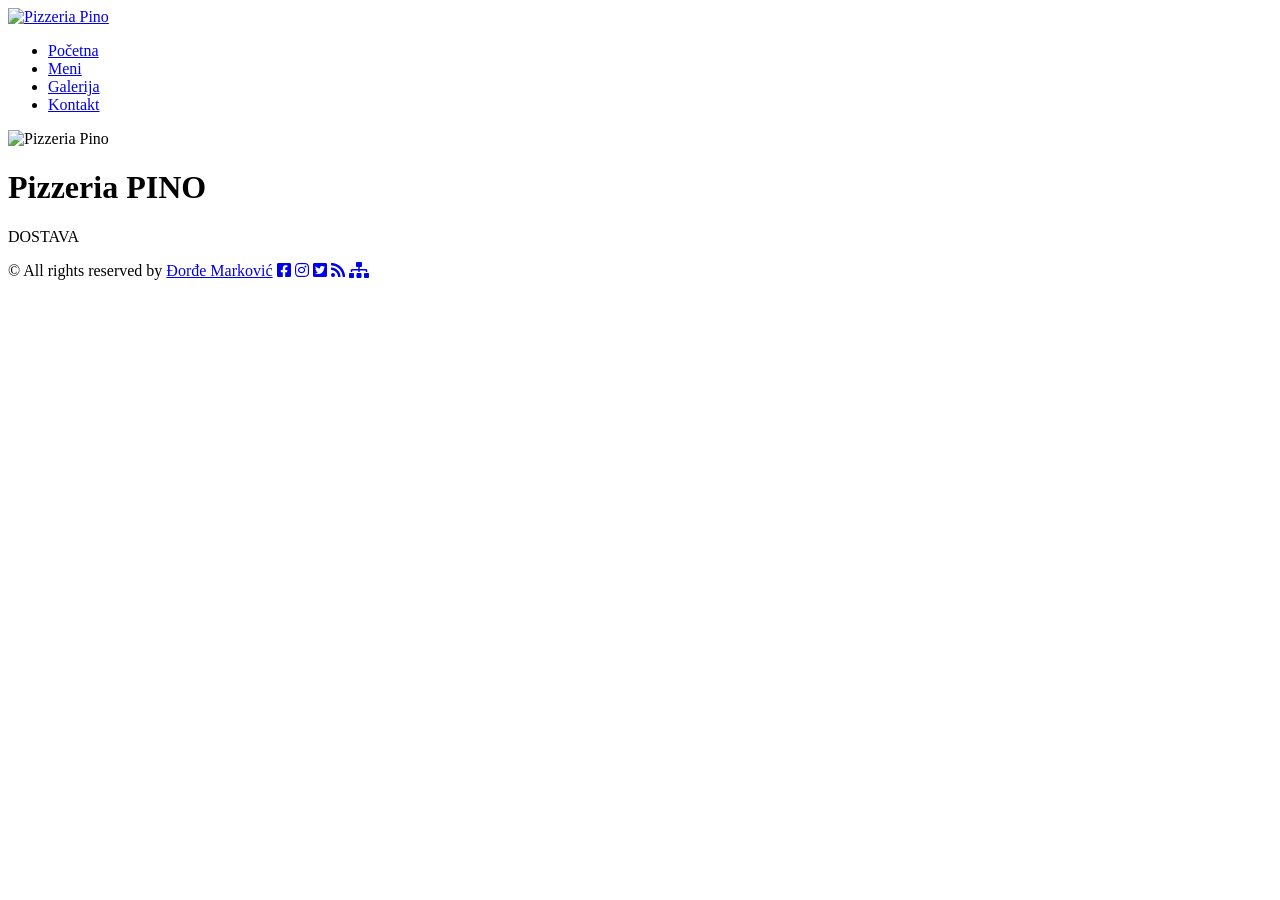
==== index.html @ 216fd8b1 "Add files via upload" ====
<!DOCTYPE html>
<html>
	<head>
		<title>Naslovna | Pizzeria Pino</title>
		<link rel="stylesheet" href="https://use.fontawesome.com/releases/v5.5.0/css/all.css" integrity="sha384-B4dIYHKNBt8Bc12p+WXckhzcICo0wtJAoU8YZTY5qE0Id1GSseTk6S+L3BlXeVIU" crossorigin="anonymous">
		<link href="https://fonts.googleapis.com/css?family=Slabo+27px" rel="stylesheet">
		<link rel="stylesheet" type="text/css" href="css/style.css" />
		<meta charset="UTF-8">
		<meta name="description" content="Sajt picerije Pino.">
		<meta name="keywords" content="pizzeria, pino, dostava, pizza">
		<meta name="author" content="Djordje Markovic">
	</head>
	<body>
		<div id="okvir">
			<header>
				<div id="logo">
					<a href="index.html">
						<img src="images/logo.png" alt="Pizzeria Pino" />
					</a>
				</div>
				<div id="navigacija">
					<ul>
						<li>
							<a href="index.html" class="aktivan">Početna</a>
						</li>
						<li>
							<a href="meni.html">Meni</a>
						</li>
						<li>
							<a href="galerija.html">Galerija</a>
						</li>
						<li>
							<a href="kontakt.html">Kontakt</a>
						</li>
					</ul>
				</div>
			</header>
			<main>
				<div id="pocetna-slika">
					<img src="images/wallpaper.jpg" alt="Pizzeria Pino" />
					<h1>Pizzeria <span>PINO</span></h1>
					<p>DOSTAVA</p>
				</div>
			</main>
			<footer>
				<div id="copyright">
					<p>
						&copy; All rights reserved by <a href="o-autoru.html">Đorđe Marković</a>
						<span><a href="#" target="_blank"><i class="fab fa-facebook-square"></i></a></span>
						<span><a href="#" target="_blank"><i class="fab fa-instagram"></i></a></span>
						<span><a href="#" target="_blank"><i class="fab fa-twitter-square"></i></a></span>
						<span><a href="rss.xml" target="_blank"><i class="fas fa-rss"></i></a></span>
						<span><a href="sitemap.xml" target="_blank"><i class="fas fa-sitemap"></i></a></span>
					</p>
				</div>
			</footer>
		</div>
	</body>
</html>
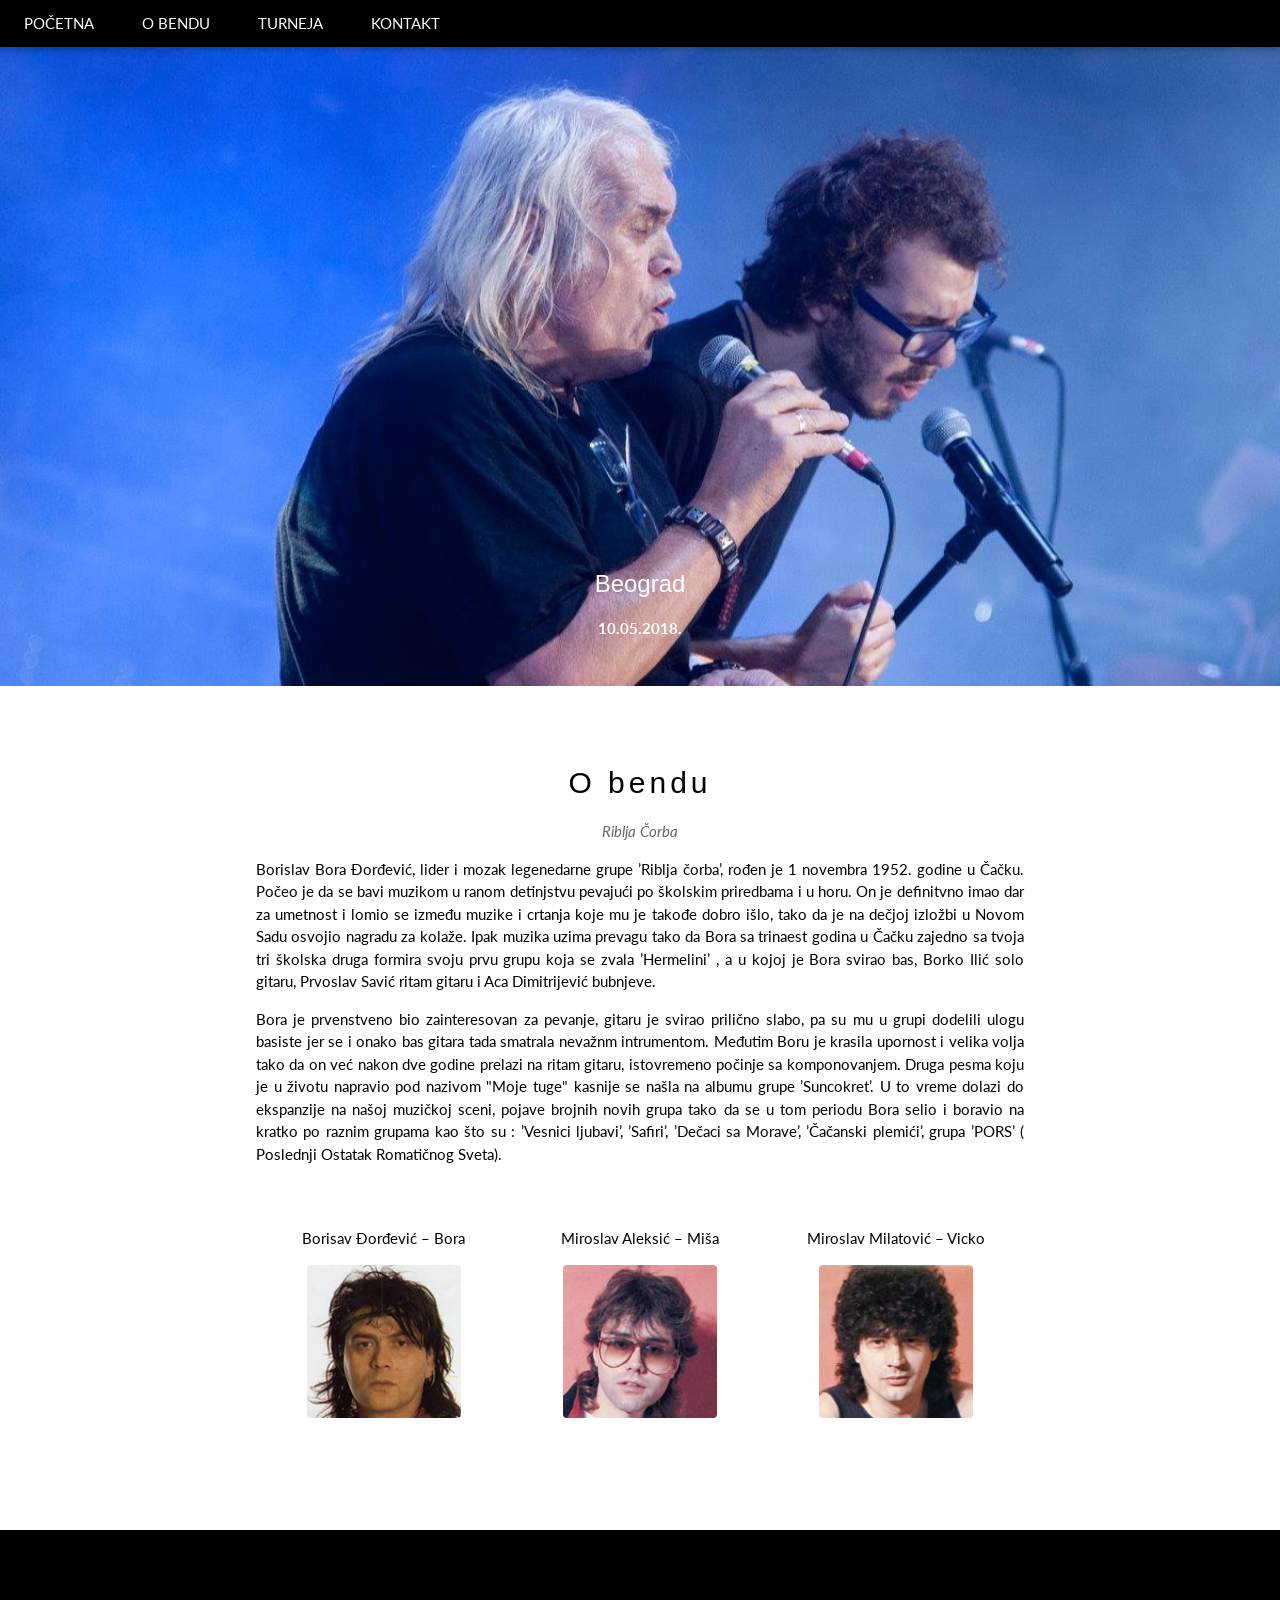
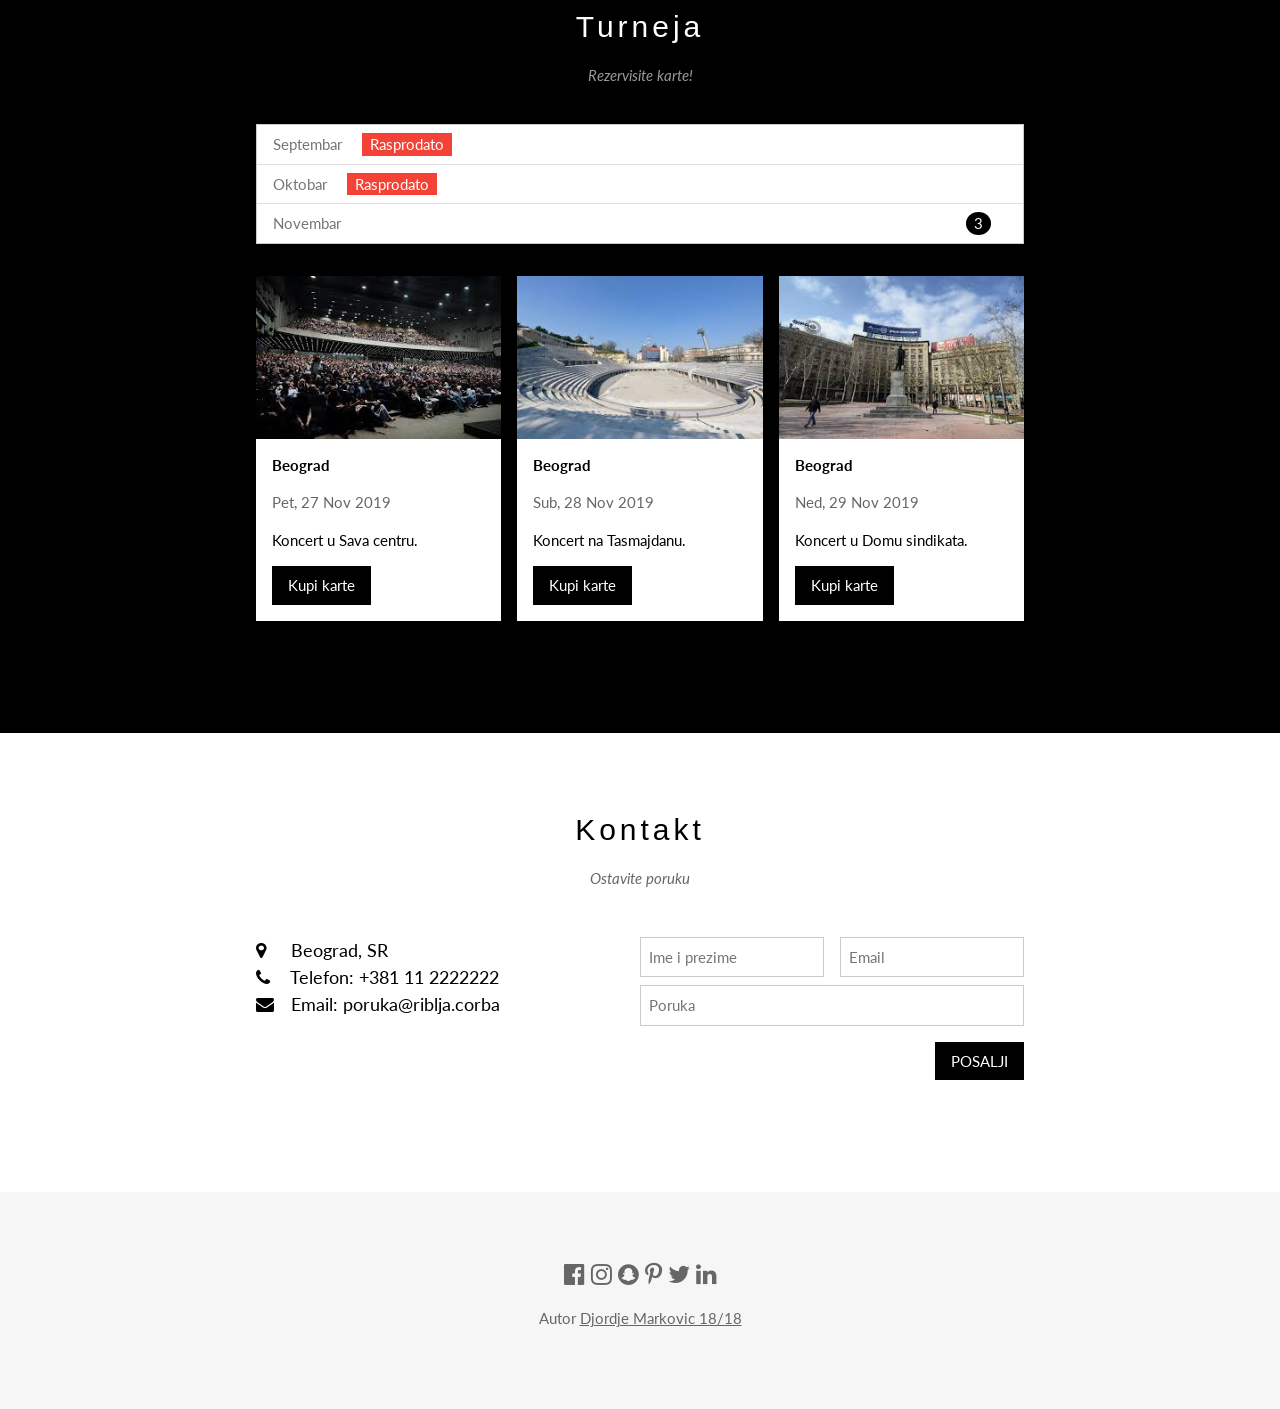
==== commit 179f35ba: "Add files via upload" ====
--- a/index.html
+++ b/index.html
@@ -1,59 +1,204 @@
-<!DOCTYPE html>
-<html>
-	<head>
-		<title>Naslovna | Pizzeria Pino</title>
-		<link rel="stylesheet" href="https://use.fontawesome.com/releases/v5.5.0/css/all.css" integrity="sha384-B4dIYHKNBt8Bc12p+WXckhzcICo0wtJAoU8YZTY5qE0Id1GSseTk6S+L3BlXeVIU" crossorigin="anonymous">
-		<link href="https://fonts.googleapis.com/css?family=Slabo+27px" rel="stylesheet">
-		<link rel="stylesheet" type="text/css" href="css/style.css" />
-		<meta charset="UTF-8">
-		<meta name="description" content="Sajt picerije Pino.">
-		<meta name="keywords" content="pizzeria, pino, dostava, pizza">
-		<meta name="author" content="Djordje Markovic">
-	</head>
-	<body>
-		<div id="okvir">
-			<header>
-				<div id="logo">
-					<a href="index.html">
-						<img src="images/logo.png" alt="Pizzeria Pino" />
-					</a>
-				</div>
-				<div id="navigacija">
-					<ul>
-						<li>
-							<a href="index.html" class="aktivan">Početna</a>
-						</li>
-						<li>
-							<a href="meni.html">Meni</a>
-						</li>
-						<li>
-							<a href="galerija.html">Galerija</a>
-						</li>
-						<li>
-							<a href="kontakt.html">Kontakt</a>
-						</li>
-					</ul>
-				</div>
-			</header>
-			<main>
-				<div id="pocetna-slika">
-					<img src="images/wallpaper.jpg" alt="Pizzeria Pino" />
-					<h1>Pizzeria <span>PINO</span></h1>
-					<p>DOSTAVA</p>
-				</div>
-			</main>
-			<footer>
-				<div id="copyright">
-					<p>
-						&copy; All rights reserved by <a href="o-autoru.html">Đorđe Marković</a>
-						<span><a href="#" target="_blank"><i class="fab fa-facebook-square"></i></a></span>
-						<span><a href="#" target="_blank"><i class="fab fa-instagram"></i></a></span>
-						<span><a href="#" target="_blank"><i class="fab fa-twitter-square"></i></a></span>
-						<span><a href="rss.xml" target="_blank"><i class="fas fa-rss"></i></a></span>
-						<span><a href="sitemap.xml" target="_blank"><i class="fas fa-sitemap"></i></a></span>
-					</p>
-				</div>
-			</footer>
-		</div>
-	</body>
-</html>+<!DOCTYPE html>
+<html lang="en">
+    <head>
+        <title>Riblja Čorba</title>
+        <meta charset="UTF-8">
+        <meta name="viewport" content="width=device-width, initial-scale=1">
+        <link rel="stylesheet" href="./style.css">
+        <link rel="stylesheet" href="https://fonts.googleapis.com/css?family=Lato">
+        <link rel="stylesheet" href="https://cdnjs.cloudflare.com/ajax/libs/font-awesome/4.7.0/css/font-awesome.min.css">
+        <link rel="stylesheet" href="https://cdnjs.cloudflare.com/ajax/libs/animate.css/3.2.0/animate.min.css">
+    </head>
+    <body>
+
+        <!-- Navbar -->
+        <div class="top">
+            <div class="bar black card">
+                <a class="bar-item button padding-large hide-medium hide-large right" href="javascript:void(0)" onclick="navigacija()" title="Toggle Navigation Menu"><i class="fa fa-bars"></i></a>
+                <a href="#" class="bar-item button padding-large">POČETNA</a>
+                <a href="#band" class="bar-item button padding-large hide-small">O BENDU</a>
+                <a href="#tour" class="bar-item button padding-large hide-small">TURNEJA</a>
+                <a href="#contact" class="bar-item button padding-large hide-small">KONTAKT</a>
+            </div>
+        </div>
+
+        <!-- Navbar on small screens (remove the onclick attribute if you want the navbar to always show on top of the content when clicking on the links) -->
+        <div id="navDemo" class="bar-block black hide hide-large hide-medium top" style="margin-top:46px">
+            <a href="#band" class="bar-item button padding-large" onclick="navigacija()">O BENDU</a>
+            <a href="#tour" class="bar-item button padding-large" onclick="navigacija()">TURNEJA</a>
+            <a href="#contact" class="bar-item button padding-large" onclick="navigacija()">KONTAKT</a>
+        </div>
+
+        <!-- Page content -->
+        <div class="content" style="max-width:2000px;margin-top:46px">
+
+            <!-- Automatic Slideshow Images -->
+            <div class="mySlides display-container center">
+                <img src="./images/1.jpg" style="width:100%">
+                <div class="display-bottommiddle container text-white padding-32 hide-small">
+                <h3>Beograd</h3>
+                <p><b>10.05.2018.</b></p>   
+                </div>
+            </div>
+            <div class="mySlides display-container center">
+                <img src="./images/2.jpg" style="width:100%">
+                <div class="display-bottommiddle container text-white padding-32 hide-small">
+                <h3>Kraljevo</h3>
+                <p><b>11.11.2018.</b></p>    
+                </div>
+            </div>
+            <div class="mySlides display-container center">
+                <img src="./images/3.jpg" style="width:100%">
+                <div class="display-bottommiddle container text-white padding-32 hide-small">
+                <h3>Zlatibor</h3>
+                <p><b>02.05.2019.</b></p>    
+                </div>
+            </div>
+
+            <!-- The Band Section -->
+            <div class="container content center padding-64" style="max-width:800px" id="band">
+                <h2 class="wide">O bendu</h2>
+                <p class="opacity"><i>Riblja Čorba</i></p>
+                <p class="justify">Borislav Bora Đorđević, lider i mozak legenedarne grupe ’Riblja čorba’, rođen je 1 novembra 1952. godine u Čačku. Počeo je da se bavi muzikom u ranom detinjstvu pevajući po školskim priredbama i u horu. On je definitvno imao dar za umetnost i lomio se između muzike i crtanja koje mu je takođe dobro išlo, tako da je na dečjoj izložbi u Novom Sadu osvojio nagradu za kolaže. Ipak muzika uzima prevagu tako da Bora sa trinaest godina u Čačku zajedno sa tvoja tri školska druga formira svoju prvu grupu koja se zvala ’Hermelini’ , a u kojoj je Bora svirao bas, Borko Ilić solo gitaru, Prvoslav Savić ritam gitaru i Aca Dimitrijević bubnjeve.</p>
+                <p class="justify">Bora je prvenstveno bio zainteresovan za pevanje, gitaru je svirao prilično slabo, pa su mu u grupi dodelili ulogu basiste jer se i onako bas gitara tada smatrala nevažnm intrumentom. Međutim Boru je krasila upornost i velika volja tako da on već nakon dve godine prelazi na ritam gitaru, istovremeno počinje sa komponovanjem. Druga pesma koju je u životu napravio pod nazivom "Moje tuge" kasnije se našla na albumu grupe ’Suncokret’. U to vreme dolazi do ekspanzije na našoj muzičkoj sceni, pojave brojnih novih grupa tako da se u tom periodu Bora selio i boravio na kratko po raznim grupama kao što su : ’Vesnici ljubavi’, ’Safiri’, ’Dečaci sa Morave’, ’Čačanski plemići’, grupa ’PORS’ ( Poslednji Ostatak Romatičnog Sveta).</p>
+                <div class="row padding-32">
+                    <div class="third">
+                        <p>Borisav Đorđević – Bora</p>
+                        <img src="./images/bora.jpg" class="round margin-bottom" alt="Random Name" style="width:60%">
+                    </div>
+                    <div class="third">
+                        <p>Miroslav Aleksić – Miša</p>
+                        <img src="./images/misa.jpg" class="round margin-bottom" alt="Random Name" style="width:60%">
+                    </div>
+                    <div class="third">
+                        <p>Miroslav Milatović – Vicko</p>
+                        <img src="./images/vicko.jpg" class="round" alt="Random Name" style="width:60%">
+                    </div>
+                </div>
+            </div>
+
+            <!-- The Tour Section -->
+            <div class="black" id="tour">
+                <div class="container content padding-64" style="max-width:800px">
+                <h2 class="wide center">Turneja</h2>
+                <p class="opacity center"><i>Rezervisite karte!</i></p><br>
+
+                <ul class="ul border white text-grey">
+                    <li class="padding">Septembar <span class="tag red margin-left">Rasprodato</span></li>
+                    <li class="padding">Oktobar <span class="tag red margin-left">Rasprodato</span></li>
+                    <li class="padding">Novembar <span class="badge right margin-right">3</span></li>
+                </ul>
+
+                <div class="row-padding padding-32" style="margin:0 -16px">
+                    <div class="third margin-bottom">
+                    <img src="./images/sava-centar.jpeg" alt="Sava Centar" style="width:100%" class="hover-opacity">
+                    <div class="container white">
+                        <p><b>Beograd</b></p>
+                        <p class="opacity">Pet, 27 Nov 2019</p>
+                        <p>Koncert u Sava centru.</p>
+                        <button class="button black margin-bottom" onclick="document.getElementById('karteModal').style.display='block'">Kupi karte</button>
+                    </div>
+                    </div>
+                    <div class="third margin-bottom">
+                    <img src="./images/tasmajdan.jpeg" alt="Tasmajdan" style="width:100%" class="hover-opacity">
+                    <div class="container white">
+                        <p><b>Beograd</b></p>
+                        <p class="opacity">Sub, 28 Nov 2019</p>
+                        <p>Koncert na Tasmajdanu.</p>
+                        <button class="button black margin-bottom" onclick="document.getElementById('karteModal').style.display='block'">Kupi karte</button>
+                    </div>
+                    </div>
+                    <div class="third margin-bottom">
+                    <img src="./images/don-sindikata.jpeg" alt="Dom Sindikata" style="width:100%" class="hover-opacity">
+                    <div class="container white">
+                        <p><b>Beograd</b></p>
+                        <p class="opacity">Ned, 29 Nov 2019</p>
+                        <p>Koncert u Domu sindikata.</p>
+                        <button class="button black margin-bottom" onclick="document.getElementById('karteModal').style.display='block'">Kupi karte</button>
+                    </div>
+                    </div>
+                </div>
+                </div>
+            </div>
+
+            <!-- Ticket Modal -->
+            <div id="karteModal" class="modal">
+                <div class="modal-content animate-top card-4">
+                    <header class="container teal center padding-32"> 
+                        <span onclick="document.getElementById('karteModal').style.display='none'" 
+                    class="button teal xlarge display-topright">×</span>
+                        <h2 class="wide"><i class="fa fa-suitcase margin-right"></i>Karte</h2>
+                    </header>
+                    <div class="container">
+                        <p><label><i class="fa fa-shopping-cart"></i> Karte, 1000RSD po osobi</label></p>
+                        <input id="karteBroj" class="input border" type="text" placeholder="Koliko?">
+                        <p><label><i class="fa fa-user"></i> Posalji na</label></p>
+                        <input id="karteEmail" class="input border" type="text" placeholder="Email adresa">
+                        <button id="kupiDugme" class="button block teal padding-16 section right">KUPI <i class="fa fa-check"></i></button>
+                        <button class="button red section" onclick="document.getElementById('karteModal').style.display='none'">Zatvori <i class="fa fa-remove"></i></button>
+                    </div>
+                    <div id="karteIspis"></div>
+                </div>
+            </div>
+
+            <!-- The Contact Section -->
+            <div class="container content padding-64" style="max-width:800px" id="contact">
+                <h2 class="wide center">Kontakt</h2>
+                <p class="opacity center"><i>Ostavite poruku</i></p>
+                <div class="row padding-32">
+                <div class="col m6 large margin-bottom">
+                    <i class="fa fa-map-marker" style="width:30px"></i> Beograd, SR<br>
+                    <i class="fa fa-phone" style="width:30px"></i> Telefon: +381 11 2222222<br>
+                    <i class="fa fa-envelope" style="width:30px"> </i> Email: poruka@riblja.corba<br>
+                </div>
+                <div class="col m6">
+                    <form id="kontakt-forma">
+                        <div class="row-padding" style="margin:0 -16px 8px -16px">
+                            <div class="half">
+                            <input id="imePrezime" class="input border" type="text" placeholder="Ime i prezime">
+                            </div>
+                            <div class="half">
+                            <input id="email" class="input border" type="text" placeholder="Email">
+                            </div>
+                        </div>
+                        <input id="poruka" class="input border" type="text" placeholder="Poruka">
+                        <button class="button black section right" type="submit">POSALJI</button>
+                        <p id="ispis"></p>
+                    </form>
+                </div>
+                </div>
+            </div>
+            
+            <!-- End Page Content -->
+        </div>
+
+        <!-- Footer -->
+        <footer class="container padding-64 center opacity light-grey xlarge">
+            <i class="fa fa-facebook-official hover-opacity"></i>
+            <i class="fa fa-instagram hover-opacity"></i>
+            <i class="fa fa-snapchat hover-opacity"></i>
+            <i class="fa fa-pinterest-p hover-opacity"></i>
+            <i class="fa fa-twitter hover-opacity"></i>
+            <i class="fa fa-linkedin hover-opacity"></i>
+            <p class="medium">Autor <a id="autorModal" href="#animatedModal">Djordje Markovic 18/18</a></p>
+        </footer>
+
+        <div id="animatedModal">
+            <div class="close-animatedModal">
+                <span class="close-button">X</span>
+            </div>
+                
+            <div class="modal-content">
+                <h2>Djordje Markovic 18/18</h2>
+                <p>Datum rodjenja: 28.04.1998.</p>
+                <p>Mesto rodjenja: Beograd</p>
+                <img src="./images/autor.jpg" alt="">
+            </div>
+        </div>
+
+        <script type="text/javascript" src="https://cdnjs.cloudflare.com/ajax/libs/jquery/3.4.1/jquery.min.js"></script>
+        <script type="text/javascript" src="./animated-modal-plugin/animatedModal.min.js"></script>
+        <script type="text/javascript" src="./main.js"></script>
+
+    </body>
+</html>
--- a/style.css
+++ b/style.css
@@ -0,0 +1,1959 @@
+html {
+	box-sizing: border-box
+}
+
+*,
+*:before,
+*:after {
+	box-sizing: inherit
+}
+
+
+/* Extract from normalize.css by Nicolas Gallagher and Jonathan Neal git.io/normalize */
+
+html {
+	-ms-text-size-adjust: 100%;
+	-webkit-text-size-adjust: 100%
+}
+
+body {
+	margin: 0
+}
+
+article,
+aside,
+details,
+figcaption,
+figure,
+footer,
+header,
+main,
+menu,
+nav,
+section {
+	display: block
+}
+
+summary {
+	display: list-item
+}
+
+audio,
+canvas,
+progress,
+video {
+	display: inline-block
+}
+
+progress {
+	vertical-align: baseline
+}
+
+audio:not([controls]) {
+	display: none;
+	height: 0
+}
+
+[hidden],
+template {
+	display: none
+}
+
+a {
+	background-color: transparent
+}
+
+a:active,
+a:hover {
+	outline-width: 0
+}
+
+abbr[title] {
+	border-bottom: none;
+	text-decoration: underline;
+	text-decoration: underline dotted
+}
+
+b,
+strong {
+	font-weight: bolder
+}
+
+dfn {
+	font-style: italic
+}
+
+mark {
+	background: #ff0;
+	color: #000
+}
+
+small {
+	font-size: 80%
+}
+
+sub,
+sup {
+	font-size: 75%;
+	line-height: 0;
+	position: relative;
+	vertical-align: baseline
+}
+
+sub {
+	bottom: -0.25em
+}
+
+sup {
+	top: -0.5em
+}
+
+figure {
+	margin: 1em 40px
+}
+
+img {
+	border-style: none
+}
+
+code,
+kbd,
+pre,
+samp {
+	font-family: monospace, monospace;
+	font-size: 1em
+}
+
+hr {
+	box-sizing: content-box;
+	height: 0;
+	overflow: visible
+}
+
+button,
+input,
+select,
+textarea,
+optgroup {
+	font: inherit;
+	margin: 0
+}
+
+optgroup {
+	font-weight: bold
+}
+
+button,
+input {
+	overflow: visible
+}
+
+button,
+select {
+	text-transform: none
+}
+
+button,
+[type=button],
+[type=reset],
+[type=submit] {
+	-webkit-appearance: button
+}
+
+button::-moz-focus-inner,
+[type=button]::-moz-focus-inner,
+[type=reset]::-moz-focus-inner,
+[type=submit]::-moz-focus-inner {
+	border-style: none;
+	padding: 0
+}
+
+button:-moz-focusring,
+[type=button]:-moz-focusring,
+[type=reset]:-moz-focusring,
+[type=submit]:-moz-focusring {
+	outline: 1px dotted ButtonText
+}
+
+fieldset {
+	border: 1px solid #c0c0c0;
+	margin: 0 2px;
+	padding: .35em .625em .75em
+}
+
+legend {
+	color: inherit;
+	display: table;
+	max-width: 100%;
+	padding: 0;
+	white-space: normal
+}
+
+textarea {
+	overflow: auto
+}
+
+[type=checkbox],
+[type=radio] {
+	padding: 0
+}
+
+[type=number]::-webkit-inner-spin-button,
+[type=number]::-webkit-outer-spin-button {
+	height: auto
+}
+
+[type=search] {
+	-webkit-appearance: textfield;
+	outline-offset: -2px
+}
+
+[type=search]::-webkit-search-decoration {
+	-webkit-appearance: none
+}
+
+::-webkit-file-upload-button {
+	-webkit-appearance: button;
+	font: inherit
+}
+
+
+/* End extract */
+
+html,
+body {
+	font-family: Verdana, sans-serif;
+	font-size: 15px;
+	line-height: 1.5
+}
+
+html {
+	overflow-x: hidden
+}
+
+h1 {
+	font-size: 36px
+}
+
+h2 {
+	font-size: 30px
+}
+
+h3 {
+	font-size: 24px
+}
+
+h4 {
+	font-size: 20px
+}
+
+h5 {
+	font-size: 18px
+}
+
+h6 {
+	font-size: 16px
+}
+
+.serif {
+	font-family: serif
+}
+
+h1,
+h2,
+h3,
+h4,
+h5,
+h6 {
+	font-family: "Segoe UI", Arial, sans-serif;
+	font-weight: 400;
+	margin: 10px 0
+}
+
+.wide {
+	letter-spacing: 4px
+}
+
+hr {
+	border: 0;
+	border-top: 1px solid #eee;
+	margin: 20px 0
+}
+
+.image {
+	max-width: 100%;
+	height: auto
+}
+
+img {
+	vertical-align: middle
+}
+
+a {
+	color: inherit
+}
+
+.table,
+.table-all {
+	border-collapse: collapse;
+	border-spacing: 0;
+	width: 100%;
+	display: table
+}
+
+.table-all {
+	border: 1px solid #ccc
+}
+
+.bordered tr,
+.table-all tr {
+	border-bottom: 1px solid #ddd
+}
+
+.striped tbody tr:nth-child(even) {
+	background-color: #f1f1f1
+}
+
+.table-all tr:nth-child(odd) {
+	background-color: #fff
+}
+
+.table-all tr:nth-child(even) {
+	background-color: #f1f1f1
+}
+
+.hoverable tbody tr:hover,
+.ul.hoverable li:hover {
+	background-color: #ccc
+}
+
+.centered tr th,
+.centered tr td {
+	text-align: center
+}
+
+.table td,
+.table th,
+.table-all td,
+.table-all th {
+	padding: 8px 8px;
+	display: table-cell;
+	text-align: left;
+	vertical-align: top
+}
+
+.table th:first-child,
+.table td:first-child,
+.table-all th:first-child,
+.table-all td:first-child {
+	padding-left: 16px
+}
+
+.btn,
+.button {
+	border: none;
+	display: inline-block;
+	padding: 8px 16px;
+	vertical-align: middle;
+	overflow: hidden;
+	text-decoration: none;
+	color: inherit;
+	background-color: inherit;
+	text-align: center;
+	cursor: pointer;
+	white-space: nowrap
+}
+
+.btn:hover {
+	box-shadow: 0 8px 16px 0 rgba(0, 0, 0, 0.2), 0 6px 20px 0 rgba(0, 0, 0, 0.19)
+}
+
+.btn,
+.button {
+	-webkit-touch-callout: none;
+	-webkit-user-select: none;
+	-khtml-user-select: none;
+	-moz-user-select: none;
+	-ms-user-select: none;
+	user-select: none
+}
+
+.disabled,
+.btn:disabled,
+.button:disabled {
+	cursor: not-allowed;
+	opacity: 0.3
+}
+
+.disabled *,
+:disabled * {
+	pointer-events: none
+}
+
+.btn.disabled:hover,
+.btn:disabled:hover {
+	box-shadow: none
+}
+
+.badge,
+.tag {
+	background-color: #000;
+	color: #fff;
+	display: inline-block;
+	padding-left: 8px;
+	padding-right: 8px;
+	text-align: center
+}
+
+.badge {
+	border-radius: 50%
+}
+
+.ul {
+	list-style-type: none;
+	padding: 0;
+	margin: 0
+}
+
+.ul li {
+	padding: 8px 16px;
+	border-bottom: 1px solid #ddd
+}
+
+.ul li:last-child {
+	border-bottom: none
+}
+
+.tooltip,
+.display-container {
+	position: relative
+}
+
+.tooltip .text {
+	display: none
+}
+
+.tooltip:hover .text {
+	display: inline-block
+}
+
+.ripple:active {
+	opacity: 0.5
+}
+
+.ripple {
+	transition: opacity 0s
+}
+
+.input {
+	padding: 8px;
+	display: block;
+	border: none;
+	border-bottom: 1px solid #ccc;
+	width: 100%
+}
+
+.select {
+	padding: 9px 0;
+	width: 100%;
+	border: none;
+	border-bottom: 1px solid #ccc
+}
+
+.dropdown-click,
+.dropdown-hover {
+	position: relative;
+	display: inline-block;
+	cursor: pointer
+}
+
+.dropdown-hover:hover .dropdown-content {
+	display: block
+}
+
+.dropdown-hover:first-child,
+.dropdown-click:hover {
+	background-color: #ccc;
+	color: #000
+}
+
+.dropdown-hover:hover>.button:first-child,
+.dropdown-click:hover>.button:first-child {
+	background-color: #ccc;
+	color: #000
+}
+
+.dropdown-content {
+	cursor: auto;
+	color: #000;
+	background-color: #fff;
+	display: none;
+	position: absolute;
+	min-width: 160px;
+	margin: 0;
+	padding: 0;
+	z-index: 1
+}
+
+.check,
+.radio {
+	width: 24px;
+	height: 24px;
+	position: relative;
+	top: 6px
+}
+
+.sidebar {
+	height: 100%;
+	width: 200px;
+	background-color: #fff;
+	position: fixed!important;
+	z-index: 1;
+	overflow: auto
+}
+
+.bar-block .dropdown-hover,
+.bar-block .dropdown-click {
+	width: 100%
+}
+
+.bar-block .dropdown-hover .dropdown-content,
+.bar-block .dropdown-click .dropdown-content {
+	min-width: 100%
+}
+
+.bar-block .dropdown-hover .button,
+.bar-block .dropdown-click .button {
+	width: 100%;
+	text-align: left;
+	padding: 8px 16px
+}
+
+.main,
+#main {
+	transition: margin-left .4s
+}
+
+.modal {
+	z-index: 3;
+	display: none;
+	padding-top: 100px;
+	position: fixed;
+	left: 0;
+	top: 0;
+	width: 100%;
+	height: 100%;
+	overflow: auto;
+	background-color: rgb(0, 0, 0);
+	background-color: rgba(0, 0, 0, 0.4)
+}
+
+.bar {
+	width: 100%;
+	overflow: hidden
+}
+
+.center .bar {
+	display: inline-block;
+	width: auto
+}
+
+.bar .bar-item {
+	padding: 8px 16px;
+	float: left;
+	width: auto;
+	border: none;
+	display: block;
+	outline: 0
+}
+
+.bar .dropdown-hover,
+.bar .dropdown-click {
+	position: static;
+	float: left
+}
+
+.bar .button {
+	white-space: normal
+}
+
+.bar-block .bar-item {
+	width: 100%;
+	display: block;
+	padding: 8px 16px;
+	text-align: left;
+	border: none;
+	white-space: normal;
+	float: none;
+	outline: 0
+}
+
+.bar-block.center .bar-item {
+	text-align: center
+}
+
+.block {
+	display: block;
+	width: 100%
+}
+
+.responsive {
+	display: block;
+	overflow-x: auto
+}
+
+.container:after,
+.container:before,
+.panel:after,
+.panel:before,
+.row:after,
+.row:before,
+.row-padding:after,
+.row-padding:before,
+.cell-row:before,
+.cell-row:after,
+.clear:after,
+.clear:before,
+.bar:before,
+.bar:after {
+	content: "";
+	display: table;
+	clear: both
+}
+
+.col,
+.half,
+.third,
+.twothird,
+.threequarter,
+.quarter {
+	float: left;
+	width: 100%
+}
+
+.col.s1 {
+	width: 8.33333%
+}
+
+.col.s2 {
+	width: 16.66666%
+}
+
+.col.s3 {
+	width: 24.99999%
+}
+
+.col.s4 {
+	width: 33.33333%
+}
+
+.col.s5 {
+	width: 41.66666%
+}
+
+.col.s6 {
+	width: 49.99999%
+}
+
+.col.s7 {
+	width: 58.33333%
+}
+
+.col.s8 {
+	width: 66.66666%
+}
+
+.col.s9 {
+	width: 74.99999%
+}
+
+.col.s10 {
+	width: 83.33333%
+}
+
+.col.s11 {
+	width: 91.66666%
+}
+
+.col.s12 {
+	width: 99.99999%
+}
+
+@media (min-width:601px) {
+	.col.m1 {
+		width: 8.33333%
+	}
+	.col.m2 {
+		width: 16.66666%
+	}
+	.col.m3,
+	.quarter {
+		width: 24.99999%
+	}
+	.col.m4,
+	.third {
+		width: 33.33333%
+	}
+	.col.m5 {
+		width: 41.66666%
+	}
+	.col.m6,
+	.half {
+		width: 49.99999%
+	}
+	.col.m7 {
+		width: 58.33333%
+	}
+	.col.m8,
+	.twothird {
+		width: 66.66666%
+	}
+	.col.m9,
+	.threequarter {
+		width: 74.99999%
+	}
+	.col.m10 {
+		width: 83.33333%
+	}
+	.col.m11 {
+		width: 91.66666%
+	}
+	.col.m12 {
+		width: 99.99999%
+	}
+}
+
+@media (min-width:993px) {
+	.col.l1 {
+		width: 8.33333%
+	}
+	.col.l2 {
+		width: 16.66666%
+	}
+	.col.l3 {
+		width: 24.99999%
+	}
+	.col.l4 {
+		width: 33.33333%
+	}
+	.col.l5 {
+		width: 41.66666%
+	}
+	.col.l6 {
+		width: 49.99999%
+	}
+	.col.l7 {
+		width: 58.33333%
+	}
+	.col.l8 {
+		width: 66.66666%
+	}
+	.col.l9 {
+		width: 74.99999%
+	}
+	.col.l10 {
+		width: 83.33333%
+	}
+	.col.l11 {
+		width: 91.66666%
+	}
+	.col.l12 {
+		width: 99.99999%
+	}
+}
+
+.rest {
+	overflow: hidden
+}
+
+.stretch {
+	margin-left: -16px;
+	margin-right: -16px
+}
+
+.content,
+.auto {
+	margin-left: auto;
+	margin-right: auto
+}
+
+.content {
+	max-width: 980px
+}
+
+.auto {
+	max-width: 1140px
+}
+
+.cell-row {
+	display: table;
+	width: 100%
+}
+
+.cell {
+	display: table-cell
+}
+
+.cell-top {
+	vertical-align: top
+}
+
+.cell-middle {
+	vertical-align: middle
+}
+
+.cell-bottom {
+	vertical-align: bottom
+}
+
+.hide {
+	display: none!important
+}
+
+.show-block,
+.show {
+	display: block!important
+}
+
+.show-inline-block {
+	display: inline-block!important
+}
+
+@media (max-width:1205px) {
+	.auto {
+		max-width: 95%
+	}
+}
+
+@media (max-width:600px) {
+	.modal {
+		padding-top: 30px
+	}
+	.dropdown-hover.mobile .dropdown-content,
+	.dropdown-click.mobile .dropdown-content {
+		position: relative
+	}
+	.hide-small {
+		display: none!important
+	}
+	.mobile {
+		display: block;
+		width: 100%!important
+	}
+	.bar-item.mobile,
+	.dropdown-hover.mobile,
+	.dropdown-click.mobile {
+		text-align: center
+	}
+	.dropdown-hover.mobile,
+	.dropdown-hover.mobile .btn,
+	.dropdown-hover.mobile .button,
+	.dropdown-click.mobile,
+	.dropdown-click.mobile .btn,
+	.dropdown-click.mobile .button {
+		width: 100%
+	}
+}
+
+@media (max-width:768px) {
+	.modal {
+		padding-top: 50px
+	}
+}
+
+@media (min-width:993px) {
+	.hide-large {
+		display: none!important
+	}
+	.sidebar.collapse {
+		display: block!important
+	}
+}
+
+@media (max-width:992px) and (min-width:601px) {
+	.hide-medium {
+		display: none!important
+	}
+}
+
+@media (max-width:992px) {
+	.sidebar.collapse {
+		display: none
+	}
+	.main {
+		margin-left: 0!important;
+		margin-right: 0!important
+	}
+	.auto {
+		max-width: 100%
+	}
+}
+
+.top,
+.bottom {
+	position: fixed;
+	width: 100%;
+	z-index: 1
+}
+
+.top {
+	top: 0
+}
+
+.bottom {
+	bottom: 0
+}
+
+.overlay {
+	position: fixed;
+	display: none;
+	width: 100%;
+	height: 100%;
+	top: 0;
+	left: 0;
+	right: 0;
+	bottom: 0;
+	background-color: rgba(0, 0, 0, 0.5);
+	z-index: 2
+}
+
+.display-topleft {
+	position: absolute;
+	left: 0;
+	top: 0
+}
+
+.display-topright {
+	position: absolute;
+	right: 0;
+	top: 0
+}
+
+.display-bottomleft {
+	position: absolute;
+	left: 0;
+	bottom: 0
+}
+
+.display-bottomright {
+	position: absolute;
+	right: 0;
+	bottom: 0
+}
+
+.display-middle {
+	position: absolute;
+	top: 50%;
+	left: 50%;
+	transform: translate(-50%, -50%);
+	-ms-transform: translate(-50%, -50%)
+}
+
+.display-left {
+	position: absolute;
+	top: 50%;
+	left: 0%;
+	transform: translate(0%, -50%);
+	-ms-transform: translate(-0%, -50%)
+}
+
+.display-right {
+	position: absolute;
+	top: 50%;
+	right: 0%;
+	transform: translate(0%, -50%);
+	-ms-transform: translate(0%, -50%)
+}
+
+.display-topmiddle {
+	position: absolute;
+	left: 50%;
+	top: 0;
+	transform: translate(-50%, 0%);
+	-ms-transform: translate(-50%, 0%)
+}
+
+.display-bottommiddle {
+	position: absolute;
+	left: 50%;
+	bottom: 0;
+	transform: translate(-50%, 0%);
+	-ms-transform: translate(-50%, 0%)
+}
+
+.display-container:hover .display-hover {
+	display: block
+}
+
+.display-container:hover span.display-hover {
+	display: inline-block
+}
+
+.display-hover {
+	display: none
+}
+
+.display-position {
+	position: absolute
+}
+
+.circle {
+	border-radius: 50%
+}
+
+.round-small {
+	border-radius: 2px
+}
+
+.round,
+.round-medium {
+	border-radius: 4px
+}
+
+.round-large {
+	border-radius: 8px
+}
+
+.round-xlarge {
+	border-radius: 16px
+}
+
+.round-xxlarge {
+	border-radius: 32px
+}
+
+.row-padding,
+.row-padding>.half,
+.row-padding>.third,
+.row-padding>.twothird,
+.row-padding>.threequarter,
+.row-padding>.quarter,
+.row-padding>.col {
+	padding: 0 8px
+}
+
+.container,
+.panel {
+	padding: 0.01em 16px
+}
+
+.panel {
+	margin-top: 16px;
+	margin-bottom: 16px
+}
+
+.code,
+.codespan {
+	font-family: Consolas, "courier new";
+	font-size: 16px
+}
+
+.code {
+	width: auto;
+	background-color: #fff;
+	padding: 8px 12px;
+	border-left: 4px solid #4CAF50;
+	word-wrap: break-word
+}
+
+.codespan {
+	color: crimson;
+	background-color: #f1f1f1;
+	padding-left: 4px;
+	padding-right: 4px;
+	font-size: 110%
+}
+
+.card,
+.card-2 {
+	box-shadow: 0 2px 5px 0 rgba(0, 0, 0, 0.16), 0 2px 10px 0 rgba(0, 0, 0, 0.12)
+}
+
+.card-4,
+.hover-shadow:hover {
+	box-shadow: 0 4px 10px 0 rgba(0, 0, 0, 0.2), 0 4px 20px 0 rgba(0, 0, 0, 0.19)
+}
+
+.spin {
+	animation: spin 2s infinite linear
+}
+
+@keyframes spin {
+	0% {
+		transform: rotate(0deg)
+	}
+	100% {
+		transform: rotate(359deg)
+	}
+}
+
+.animate-fading {
+	animation: fading 10s infinite
+}
+
+@keyframes fading {
+	0% {
+		opacity: 0
+	}
+	50% {
+		opacity: 1
+	}
+	100% {
+		opacity: 0
+	}
+}
+
+.animate-opacity {
+	animation: opac 0.8s
+}
+
+@keyframes opac {
+	from {
+		opacity: 0
+	}
+	to {
+		opacity: 1
+	}
+}
+
+.animate-top {
+	position: relative;
+	animation: animatetop 0.4s
+}
+
+@keyframes animatetop {
+	from {
+		top: -300px;
+		opacity: 0
+	}
+	to {
+		top: 0;
+		opacity: 1
+	}
+}
+
+.animate-left {
+	position: relative;
+	animation: animateleft 0.4s
+}
+
+@keyframes animateleft {
+	from {
+		left: -300px;
+		opacity: 0
+	}
+	to {
+		left: 0;
+		opacity: 1
+	}
+}
+
+.animate-right {
+	position: relative;
+	animation: animateright 0.4s
+}
+
+@keyframes animateright {
+	from {
+		right: -300px;
+		opacity: 0
+	}
+	to {
+		right: 0;
+		opacity: 1
+	}
+}
+
+.animate-bottom {
+	position: relative;
+	animation: animatebottom 0.4s
+}
+
+@keyframes animatebottom {
+	from {
+		bottom: -300px;
+		opacity: 0
+	}
+	to {
+		bottom: 0;
+		opacity: 1
+	}
+}
+
+.animate-zoom {
+	animation: animatezoom 0.6s
+}
+
+@keyframes animatezoom {
+	from {
+		transform: scale(0)
+	}
+	to {
+		transform: scale(1)
+	}
+}
+
+.animate-input {
+	transition: width 0.4s ease-in-out
+}
+
+.animate-input:focus {
+	width: 100%!important
+}
+
+.opacity,
+.hover-opacity:hover {
+	opacity: 0.60
+}
+
+.opacity-off,
+.hover-opacity-off:hover {
+	opacity: 1
+}
+
+.opacity-max {
+	opacity: 0.25
+}
+
+.opacity-min {
+	opacity: 0.75
+}
+
+.greyscale-max,
+.grayscale-max,
+.hover-greyscale:hover,
+.hover-grayscale:hover {
+	filter: grayscale(100%)
+}
+
+.greyscale,
+.grayscale {
+	filter: grayscale(75%)
+}
+
+.greyscale-min,
+.grayscale-min {
+	filter: grayscale(50%)
+}
+
+.sepia {
+	filter: sepia(75%)
+}
+
+.sepia-max,
+.hover-sepia:hover {
+	filter: sepia(100%)
+}
+
+.sepia-min {
+	filter: sepia(50%)
+}
+
+.tiny {
+	font-size: 10px!important
+}
+
+.small {
+	font-size: 12px!important
+}
+
+.medium {
+	font-size: 15px!important
+}
+
+.large {
+	font-size: 18px!important
+}
+
+.xlarge {
+	font-size: 24px!important
+}
+
+.xxlarge {
+	font-size: 36px!important
+}
+
+.xxxlarge {
+	font-size: 48px!important
+}
+
+.jumbo {
+	font-size: 64px!important
+}
+
+.left-align {
+	text-align: left!important
+}
+
+.right-align {
+	text-align: right!important
+}
+
+.justify {
+	text-align: justify!important
+}
+
+.center {
+	text-align: center!important
+}
+
+.border-0 {
+	border: 0!important
+}
+
+.border {
+	border: 1px solid #ccc!important
+}
+
+.border-top {
+	border-top: 1px solid #ccc!important
+}
+
+.border-bottom {
+	border-bottom: 1px solid #ccc!important
+}
+
+.border-left {
+	border-left: 1px solid #ccc!important
+}
+
+.border-right {
+	border-right: 1px solid #ccc!important
+}
+
+.topbar {
+	border-top: 6px solid #ccc!important
+}
+
+.bottombar {
+	border-bottom: 6px solid #ccc!important
+}
+
+.leftbar {
+	border-left: 6px solid #ccc!important
+}
+
+.rightbar {
+	border-right: 6px solid #ccc!important
+}
+
+.section,
+.code {
+	margin-top: 16px!important;
+	margin-bottom: 16px!important
+}
+
+.margin {
+	margin: 16px!important
+}
+
+.margin-top {
+	margin-top: 16px!important
+}
+
+.margin-bottom {
+	margin-bottom: 16px!important
+}
+
+.margin-left {
+	margin-left: 16px!important
+}
+
+.margin-right {
+	margin-right: 16px!important
+}
+
+.padding-small {
+	padding: 4px 8px!important
+}
+
+.padding {
+	padding: 8px 16px!important
+}
+
+.padding-large {
+	padding: 12px 24px!important
+}
+
+.padding-16 {
+	padding-top: 16px!important;
+	padding-bottom: 16px!important
+}
+
+.padding-24 {
+	padding-top: 24px!important;
+	padding-bottom: 24px!important
+}
+
+.padding-32 {
+	padding-top: 32px!important;
+	padding-bottom: 32px!important
+}
+
+.padding-48 {
+	padding-top: 48px!important;
+	padding-bottom: 48px!important
+}
+
+.padding-64 {
+	padding-top: 64px!important;
+	padding-bottom: 64px!important
+}
+
+.left {
+	float: left!important
+}
+
+.right {
+	float: right!important
+}
+
+.button:hover {
+	color: #000!important;
+	background-color: #ccc!important
+}
+
+.transparent,
+.hover-none:hover {
+	background-color: transparent!important
+}
+
+.hover-none:hover {
+	box-shadow: none!important
+}
+
+
+/* Colors */
+
+.amber,
+.hover-amber:hover {
+	color: #000!important;
+	background-color: #ffc107!important
+}
+
+.aqua,
+.hover-aqua:hover {
+	color: #000!important;
+	background-color: #00ffff!important
+}
+
+.blue,
+.hover-blue:hover {
+	color: #fff!important;
+	background-color: #2196F3!important
+}
+
+.light-blue,
+.hover-light-blue:hover {
+	color: #000!important;
+	background-color: #87CEEB!important
+}
+
+.brown,
+.hover-brown:hover {
+	color: #fff!important;
+	background-color: #795548!important
+}
+
+.cyan,
+.hover-cyan:hover {
+	color: #000!important;
+	background-color: #00bcd4!important
+}
+
+.blue-grey,
+.hover-blue-grey:hover,
+.blue-gray,
+.hover-blue-gray:hover {
+	color: #fff!important;
+	background-color: #607d8b!important
+}
+
+.green,
+.hover-green:hover {
+	color: #fff!important;
+	background-color: #4CAF50!important
+}
+
+.light-green,
+.hover-light-green:hover {
+	color: #000!important;
+	background-color: #8bc34a!important
+}
+
+.indigo,
+.hover-indigo:hover {
+	color: #fff!important;
+	background-color: #3f51b5!important
+}
+
+.khaki,
+.hover-khaki:hover {
+	color: #000!important;
+	background-color: #f0e68c!important
+}
+
+.lime,
+.hover-lime:hover {
+	color: #000!important;
+	background-color: #cddc39!important
+}
+
+.orange,
+.hover-orange:hover {
+	color: #000!important;
+	background-color: #ff9800!important
+}
+
+.deep-orange,
+.hover-deep-orange:hover {
+	color: #fff!important;
+	background-color: #ff5722!important
+}
+
+.pink,
+.hover-pink:hover {
+	color: #fff!important;
+	background-color: #e91e63!important
+}
+
+.purple,
+.hover-purple:hover {
+	color: #fff!important;
+	background-color: #9c27b0!important
+}
+
+.deep-purple,
+.hover-deep-purple:hover {
+	color: #fff!important;
+	background-color: #673ab7!important
+}
+
+.red,
+.hover-red:hover {
+	color: #fff!important;
+	background-color: #f44336!important
+}
+
+.sand,
+.hover-sand:hover {
+	color: #000!important;
+	background-color: #fdf5e6!important
+}
+
+.teal,
+.hover-teal:hover {
+	color: #fff!important;
+	background-color: #009688!important
+}
+
+.yellow,
+.hover-yellow:hover {
+	color: #000!important;
+	background-color: #ffeb3b!important
+}
+
+.white,
+.hover-white:hover {
+	color: #000!important;
+	background-color: #fff!important
+}
+
+.black,
+.hover-black:hover {
+	color: #fff!important;
+	background-color: #000!important
+}
+
+.grey,
+.hover-grey:hover,
+.gray,
+.hover-gray:hover {
+	color: #000!important;
+	background-color: #9e9e9e!important
+}
+
+.light-grey,
+.hover-light-grey:hover,
+.light-gray,
+.hover-light-gray:hover {
+	color: #000!important;
+	background-color: #f1f1f1!important
+}
+
+.dark-grey,
+.hover-dark-grey:hover,
+.dark-gray,
+.hover-dark-gray:hover {
+	color: #fff!important;
+	background-color: #616161!important
+}
+
+.pale-red,
+.hover-pale-red:hover {
+	color: #000!important;
+	background-color: #ffdddd!important
+}
+
+.pale-green,
+.hover-pale-green:hover {
+	color: #000!important;
+	background-color: #ddffdd!important
+}
+
+.pale-yellow,
+.hover-pale-yellow:hover {
+	color: #000!important;
+	background-color: #ffffcc!important
+}
+
+.pale-blue,
+.hover-pale-blue:hover {
+	color: #000!important;
+	background-color: #ddffff!important
+}
+
+.text-amber,
+.hover-text-amber:hover {
+	color: #ffc107!important
+}
+
+.text-aqua,
+.hover-text-aqua:hover {
+	color: #00ffff!important
+}
+
+.text-blue,
+.hover-text-blue:hover {
+	color: #2196F3!important
+}
+
+.text-light-blue,
+.hover-text-light-blue:hover {
+	color: #87CEEB!important
+}
+
+.text-brown,
+.hover-text-brown:hover {
+	color: #795548!important
+}
+
+.text-cyan,
+.hover-text-cyan:hover {
+	color: #00bcd4!important
+}
+
+.text-blue-grey,
+.hover-text-blue-grey:hover,
+.text-blue-gray,
+.hover-text-blue-gray:hover {
+	color: #607d8b!important
+}
+
+.text-green,
+.hover-text-green:hover {
+	color: #4CAF50!important
+}
+
+.text-light-green,
+.hover-text-light-green:hover {
+	color: #8bc34a!important
+}
+
+.text-indigo,
+.hover-text-indigo:hover {
+	color: #3f51b5!important
+}
+
+.text-khaki,
+.hover-text-khaki:hover {
+	color: #b4aa50!important
+}
+
+.text-lime,
+.hover-text-lime:hover {
+	color: #cddc39!important
+}
+
+.text-orange,
+.hover-text-orange:hover {
+	color: #ff9800!important
+}
+
+.text-deep-orange,
+.hover-text-deep-orange:hover {
+	color: #ff5722!important
+}
+
+.text-pink,
+.hover-text-pink:hover {
+	color: #e91e63!important
+}
+
+.text-purple,
+.hover-text-purple:hover {
+	color: #9c27b0!important
+}
+
+.text-deep-purple,
+.hover-text-deep-purple:hover {
+	color: #673ab7!important
+}
+
+.text-red,
+.hover-text-red:hover {
+	color: #f44336!important
+}
+
+.text-sand,
+.hover-text-sand:hover {
+	color: #fdf5e6!important
+}
+
+.text-teal,
+.hover-text-teal:hover {
+	color: #009688!important
+}
+
+.text-yellow,
+.hover-text-yellow:hover {
+	color: #d2be0e!important
+}
+
+.text-white,
+.hover-text-white:hover {
+	color: #fff!important
+}
+
+.text-black,
+.hover-text-black:hover {
+	color: #000!important
+}
+
+.text-grey,
+.hover-text-grey:hover,
+.text-gray,
+.hover-text-gray:hover {
+	color: #757575!important
+}
+
+.text-light-grey,
+.hover-text-light-grey:hover,
+.text-light-gray,
+.hover-text-light-gray:hover {
+	color: #f1f1f1!important
+}
+
+.text-dark-grey,
+.hover-text-dark-grey:hover,
+.text-dark-gray,
+.hover-text-dark-gray:hover {
+	color: #3a3a3a!important
+}
+
+.border-amber,
+.hover-border-amber:hover {
+	border-color: #ffc107!important
+}
+
+.border-aqua,
+.hover-border-aqua:hover {
+	border-color: #00ffff!important
+}
+
+.border-blue,
+.hover-border-blue:hover {
+	border-color: #2196F3!important
+}
+
+.border-light-blue,
+.hover-border-light-blue:hover {
+	border-color: #87CEEB!important
+}
+
+.border-brown,
+.hover-border-brown:hover {
+	border-color: #795548!important
+}
+
+.border-cyan,
+.hover-border-cyan:hover {
+	border-color: #00bcd4!important
+}
+
+.border-blue-grey,
+.hover-border-blue-grey:hover,
+.border-blue-gray,
+.hover-border-blue-gray:hover {
+	border-color: #607d8b!important
+}
+
+.border-green,
+.hover-border-green:hover {
+	border-color: #4CAF50!important
+}
+
+.border-light-green,
+.hover-border-light-green:hover {
+	border-color: #8bc34a!important
+}
+
+.border-indigo,
+.hover-border-indigo:hover {
+	border-color: #3f51b5!important
+}
+
+.border-khaki,
+.hover-border-khaki:hover {
+	border-color: #f0e68c!important
+}
+
+.border-lime,
+.hover-border-lime:hover {
+	border-color: #cddc39!important
+}
+
+.border-orange,
+.hover-border-orange:hover {
+	border-color: #ff9800!important
+}
+
+.border-deep-orange,
+.hover-border-deep-orange:hover {
+	border-color: #ff5722!important
+}
+
+.border-pink,
+.hover-border-pink:hover {
+	border-color: #e91e63!important
+}
+
+.border-purple,
+.hover-border-purple:hover {
+	border-color: #9c27b0!important
+}
+
+.border-deep-purple,
+.hover-border-deep-purple:hover {
+	border-color: #673ab7!important
+}
+
+.border-red,
+.hover-border-red:hover {
+	border-color: #f44336!important
+}
+
+.border-sand,
+.hover-border-sand:hover {
+	border-color: #fdf5e6!important
+}
+
+.border-teal,
+.hover-border-teal:hover {
+	border-color: #009688!important
+}
+
+.border-yellow,
+.hover-border-yellow:hover {
+	border-color: #ffeb3b!important
+}
+
+.border-white,
+.hover-border-white:hover {
+	border-color: #fff!important
+}
+
+.border-black,
+.hover-border-black:hover {
+	border-color: #000!important
+}
+
+.border-grey,
+.hover-border-grey:hover,
+.border-gray,
+.hover-border-gray:hover {
+	border-color: #9e9e9e!important
+}
+
+.border-light-grey,
+.hover-border-light-grey:hover,
+.border-light-gray,
+.hover-border-light-gray:hover {
+	border-color: #f1f1f1!important
+}
+
+.border-dark-grey,
+.hover-border-dark-grey:hover,
+.border-dark-gray,
+.hover-border-dark-gray:hover {
+	border-color: #616161!important
+}
+
+.border-pale-red,
+.hover-border-pale-red:hover {
+	border-color: #ffe7e7!important
+}
+
+.border-pale-green,
+.hover-border-pale-green:hover {
+	border-color: #e7ffe7!important
+}
+
+.border-pale-yellow,
+.hover-border-pale-yellow:hover {
+	border-color: #ffffcc!important
+}
+
+.border-pale-blue,
+.hover-border-pale-blue:hover {
+	border-color: #e7ffff!important
+}
+
+#karteIspis {
+    text-align: center;
+    padding: 20px;
+    font-weight: bold;
+    font-size: 18px;
+    color: #009688;
+}
+
+body {font-family: "Lato", sans-serif}
+.mySlides {display: none}
+
+#karteIspis {
+    text-align: center;
+    padding: 20px;
+    font-weight: bold;
+    font-size: 18px;
+    color: #009688;
+}
+ul {
+    list-style-type: none;
+}
+#animatedModal .close-button {
+    font-weight: bold;
+    font-size: 20px;
+    padding: 20px 10px;
+    color: #fff;
+    cursor: pointer;
+}
+#animatedModal .modal-content {
+    text-align: center;
+    color: #fff;
+}
+#animatedModal .modal-content h2 {
+    font-size: 18px;
+}
+@media (min-width: 768px) {
+    #animatedModal .modal-content h2 {
+        font-size: 22px;
+    }
+}
+#animatedModal .modal-content img {
+    width: 70%;
+}
+@media (min-width: 768px) {
+    #animatedModal .modal-content img {
+        width: 40%;
+    }
+}
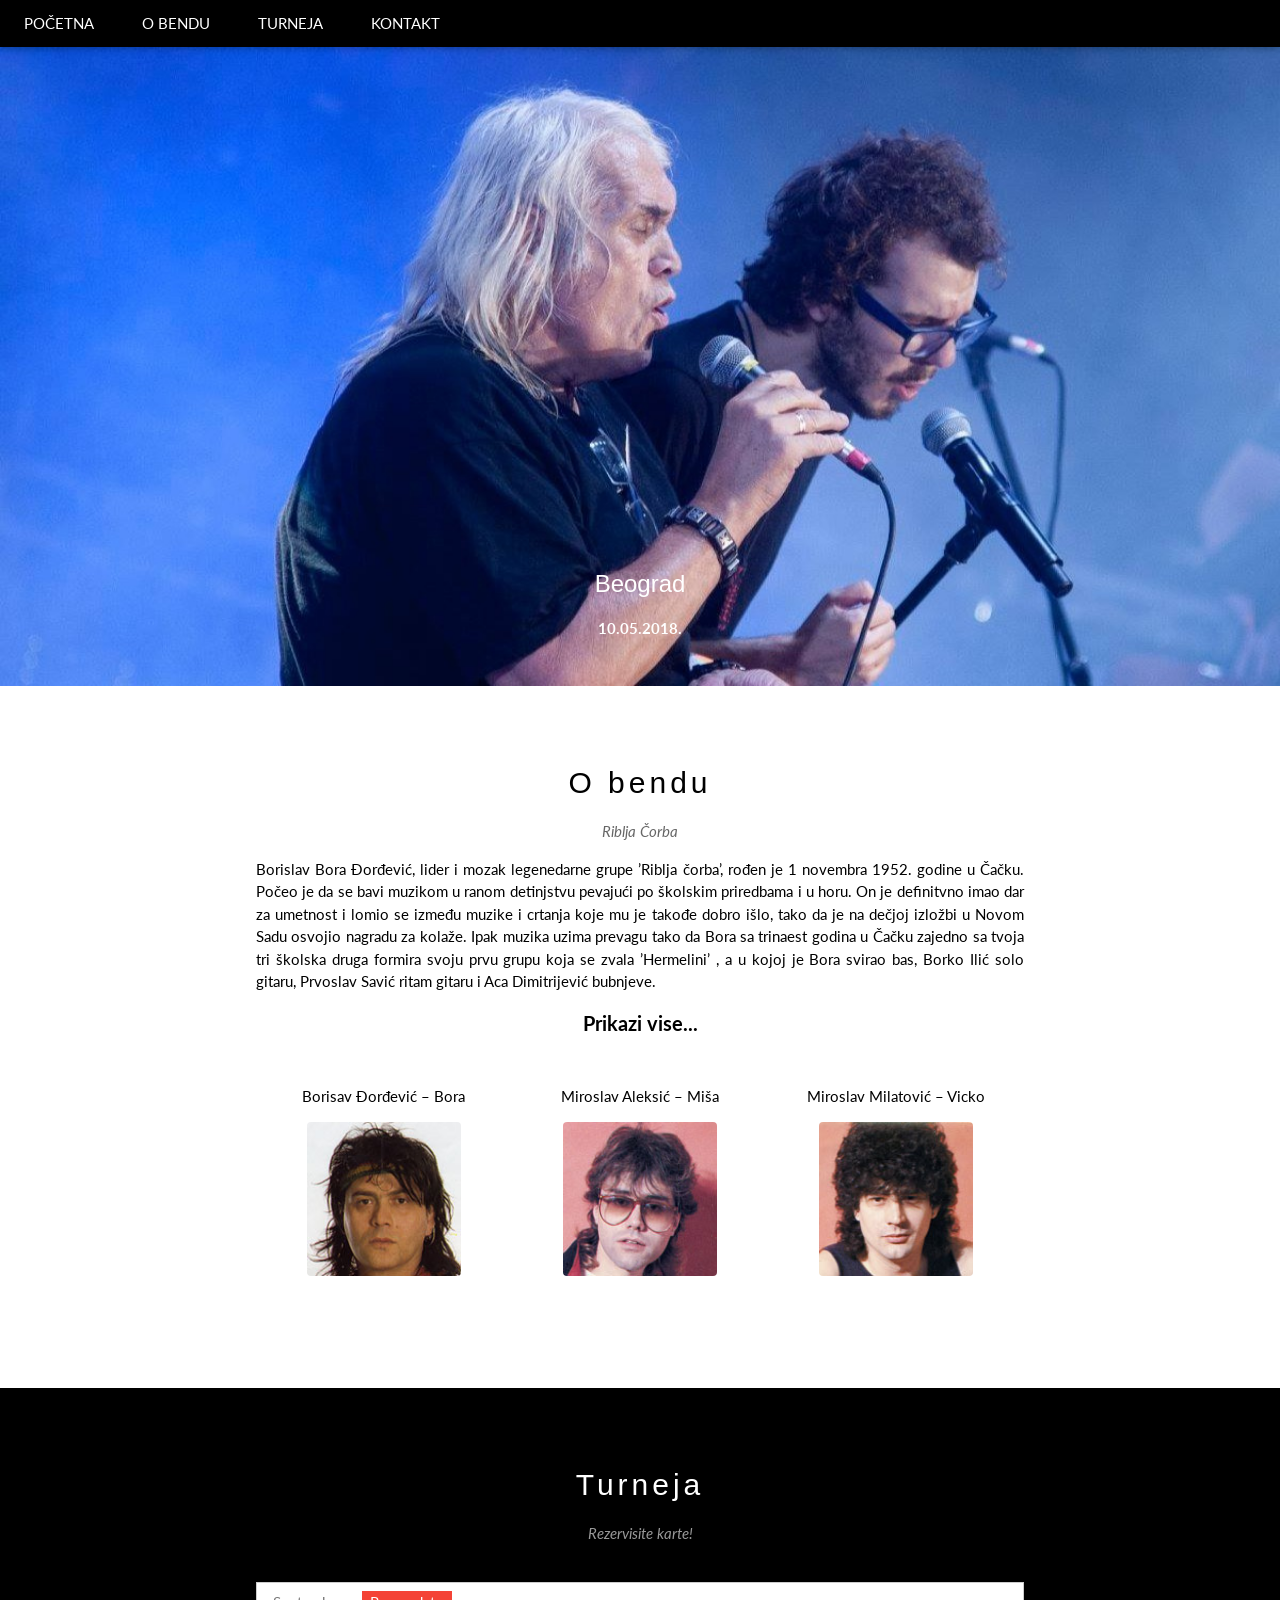
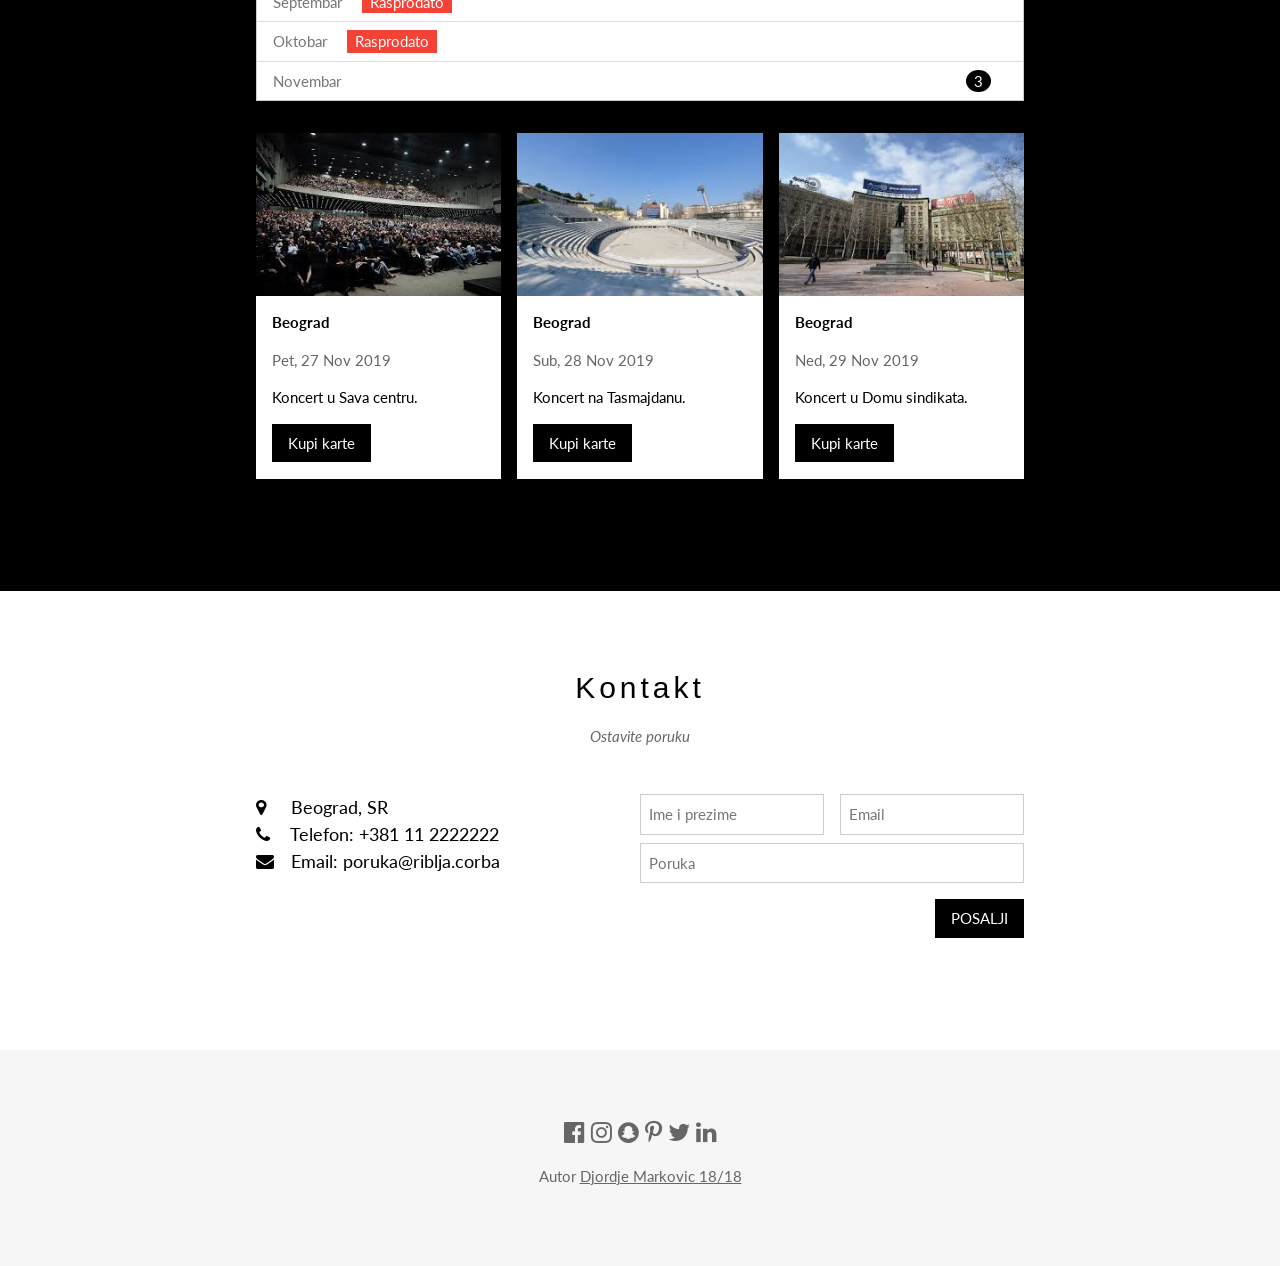
==== commit 3b7a4838: "Add files via upload" ====
--- a/index.html
+++ b/index.html
@@ -60,7 +60,8 @@
                 <h2 class="wide">O bendu</h2>
                 <p class="opacity"><i>Riblja Čorba</i></p>
                 <p class="justify">Borislav Bora Đorđević, lider i mozak legenedarne grupe ’Riblja čorba’, rođen je 1 novembra 1952. godine u Čačku. Počeo je da se bavi muzikom u ranom detinjstvu pevajući po školskim priredbama i u horu. On je definitvno imao dar za umetnost i lomio se između muzike i crtanja koje mu je takođe dobro išlo, tako da je na dečjoj izložbi u Novom Sadu osvojio nagradu za kolaže. Ipak muzika uzima prevagu tako da Bora sa trinaest godina u Čačku zajedno sa tvoja tri školska druga formira svoju prvu grupu koja se zvala ’Hermelini’ , a u kojoj je Bora svirao bas, Borko Ilić solo gitaru, Prvoslav Savić ritam gitaru i Aca Dimitrijević bubnjeve.</p>
-                <p class="justify">Bora je prvenstveno bio zainteresovan za pevanje, gitaru je svirao prilično slabo, pa su mu u grupi dodelili ulogu basiste jer se i onako bas gitara tada smatrala nevažnm intrumentom. Međutim Boru je krasila upornost i velika volja tako da on već nakon dve godine prelazi na ritam gitaru, istovremeno počinje sa komponovanjem. Druga pesma koju je u životu napravio pod nazivom "Moje tuge" kasnije se našla na albumu grupe ’Suncokret’. U to vreme dolazi do ekspanzije na našoj muzičkoj sceni, pojave brojnih novih grupa tako da se u tom periodu Bora selio i boravio na kratko po raznim grupama kao što su : ’Vesnici ljubavi’, ’Safiri’, ’Dečaci sa Morave’, ’Čačanski plemići’, grupa ’PORS’ ( Poslednji Ostatak Romatičnog Sveta).</p>
+                <span class="prikazi-vise">Prikazi vise...</span>
+                <p class="justify skriveni-tekst">Bora je prvenstveno bio zainteresovan za pevanje, gitaru je svirao prilično slabo, pa su mu u grupi dodelili ulogu basiste jer se i onako bas gitara tada smatrala nevažnm intrumentom. Međutim Boru je krasila upornost i velika volja tako da on već nakon dve godine prelazi na ritam gitaru, istovremeno počinje sa komponovanjem. Druga pesma koju je u životu napravio pod nazivom "Moje tuge" kasnije se našla na albumu grupe ’Suncokret’. U to vreme dolazi do ekspanzije na našoj muzičkoj sceni, pojave brojnih novih grupa tako da se u tom periodu Bora selio i boravio na kratko po raznim grupama kao što su : ’Vesnici ljubavi’, ’Safiri’, ’Dečaci sa Morave’, ’Čačanski plemići’, grupa ’PORS’ ( Poslednji Ostatak Romatičnog Sveta).</p>
                 <div class="row padding-32">
                     <div class="third">
                         <p>Borisav Đorđević – Bora</p>
--- a/style.css
+++ b/style.css
@@ -1957,3 +1957,17 @@
         width: 40%;
     }
 }
+
+.prikazi-vise {
+    font-weight: bold;
+    font-size: 20px;
+    cursor: pointer;
+}
+
+.skriveni-tekst {
+    display: none;
+}
+
+.skriveni-tekst.vidljiv {
+    display: block;
+}
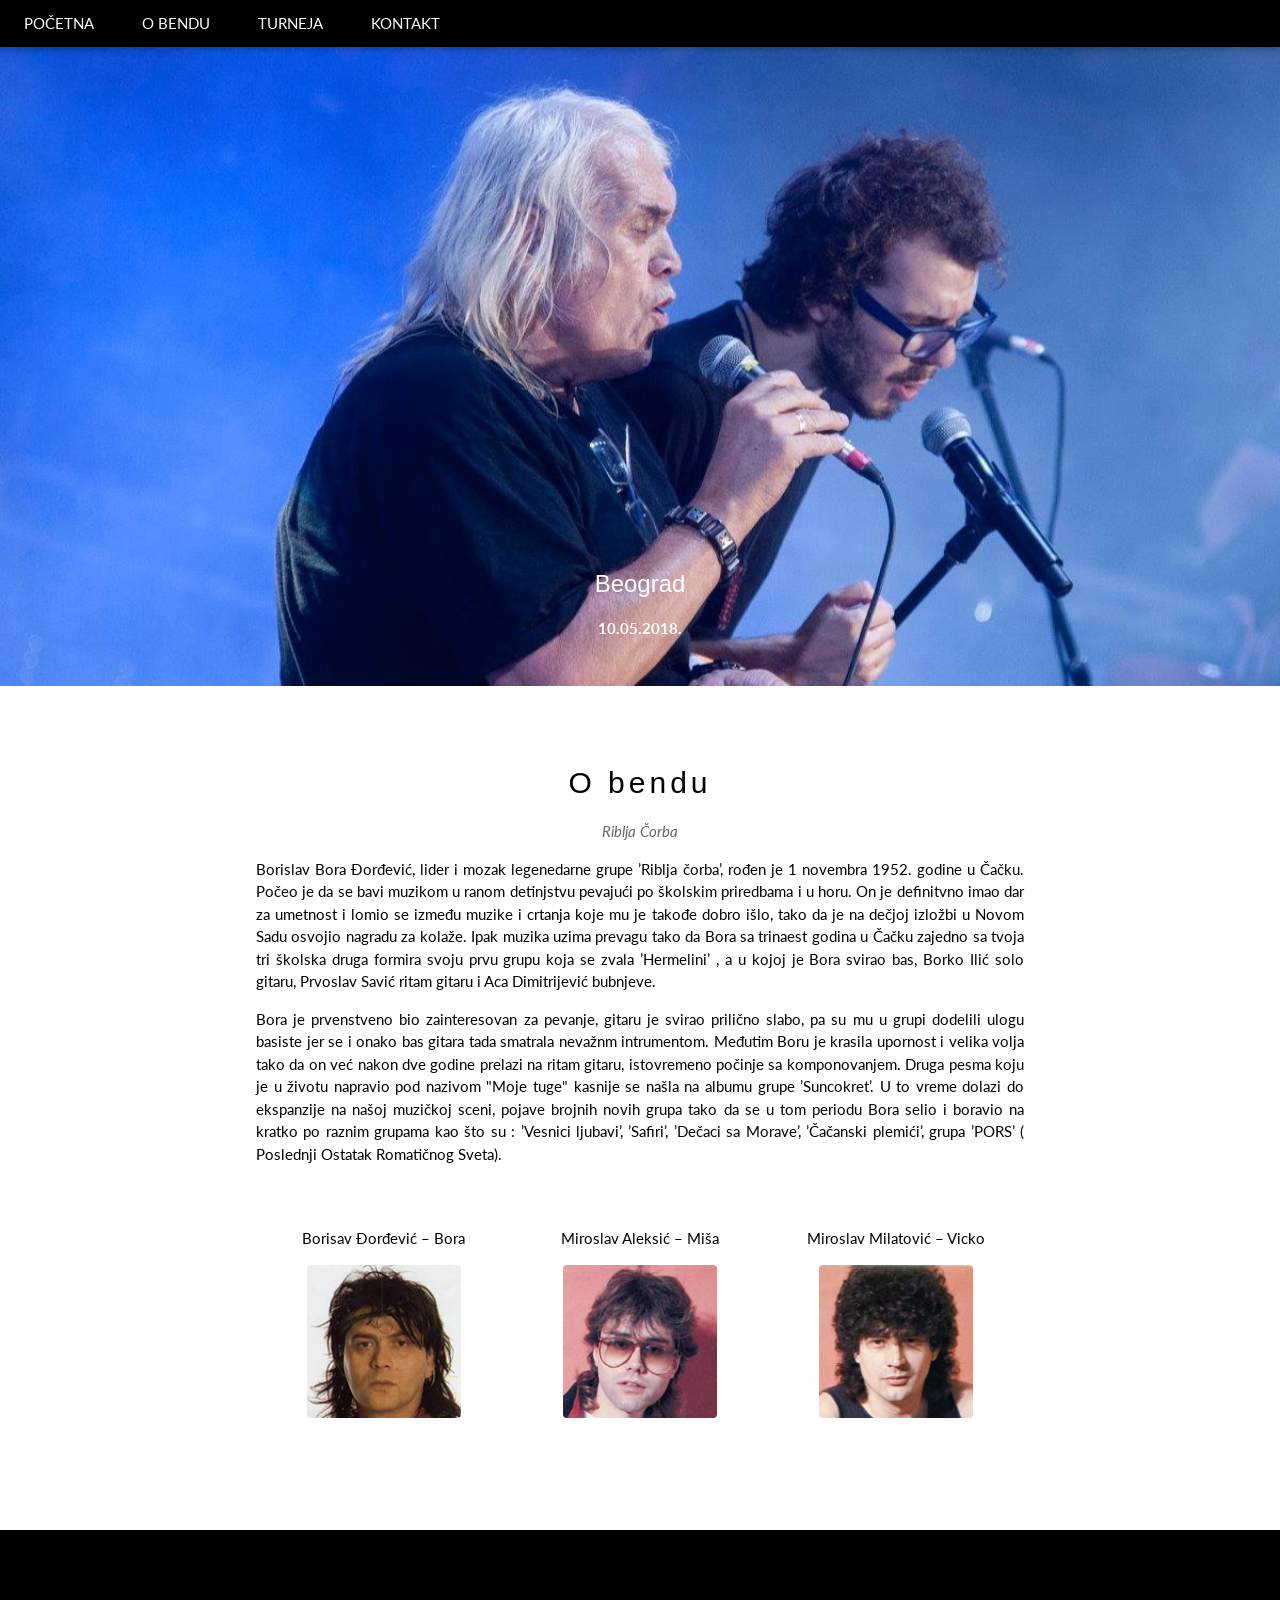
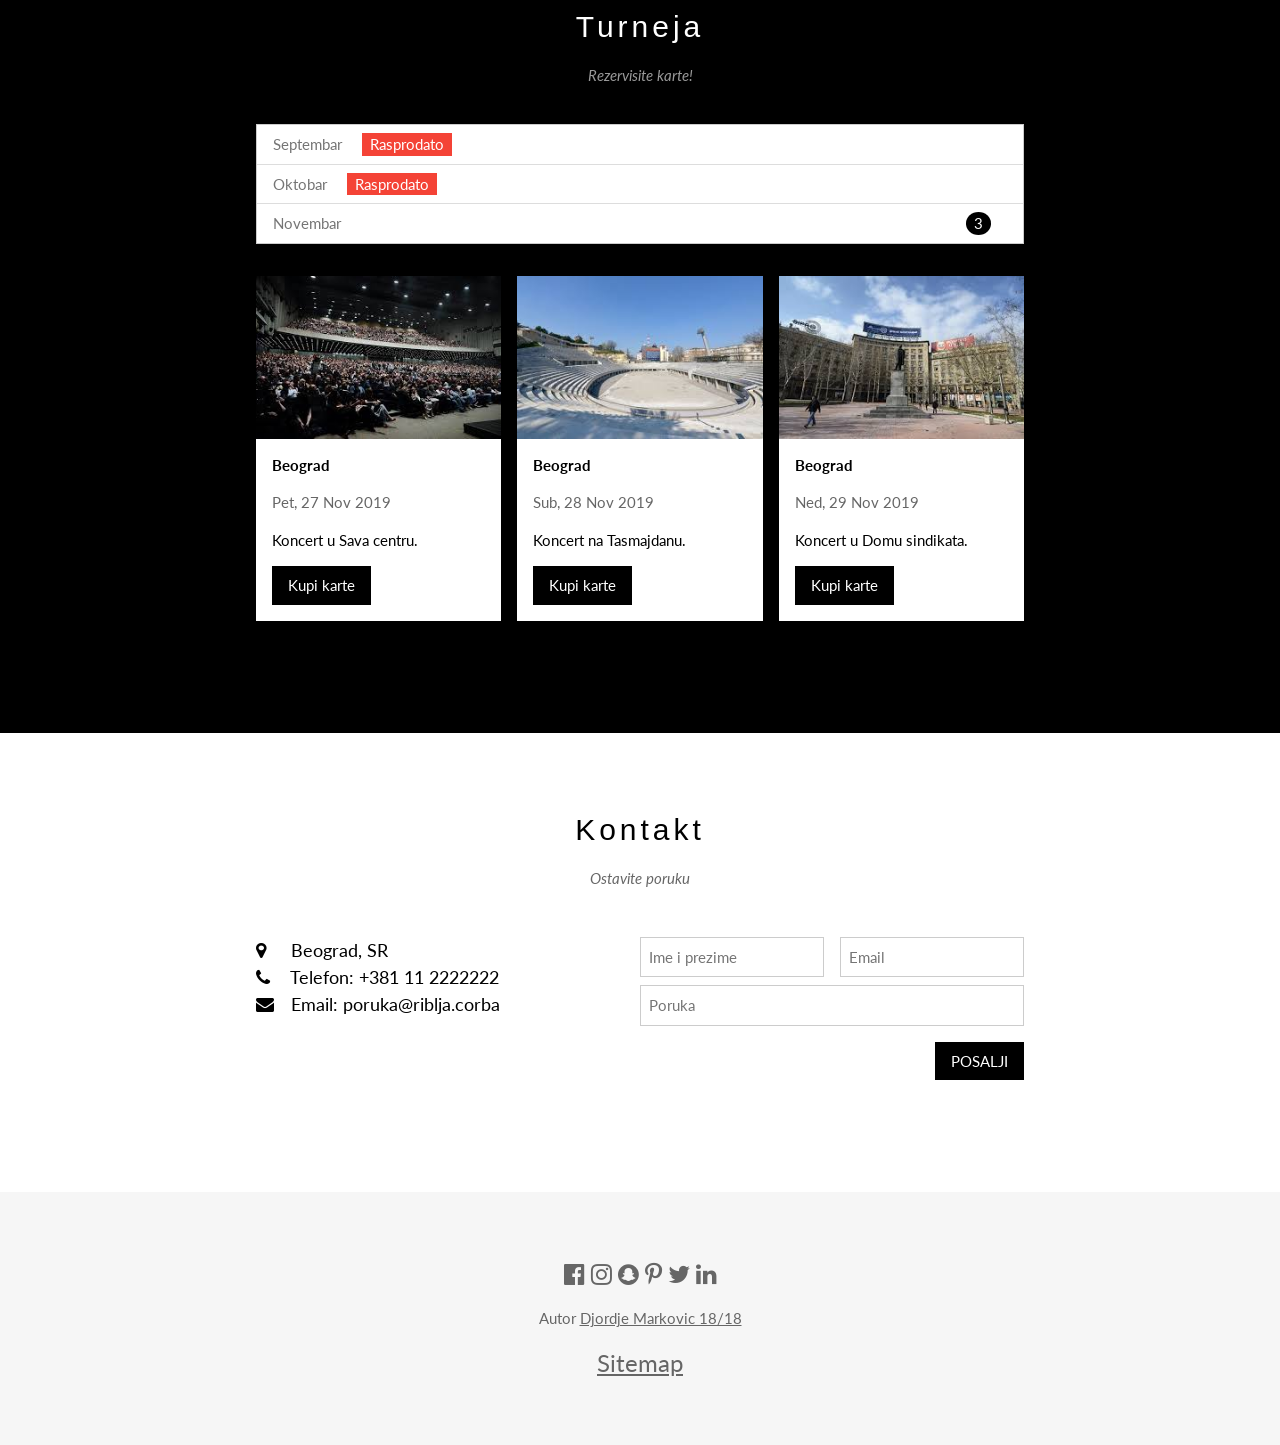
==== commit 2e6f5892: "Add files via upload" ====
--- a/index.html
+++ b/index.html
@@ -60,8 +60,7 @@
                 <h2 class="wide">O bendu</h2>
                 <p class="opacity"><i>Riblja Čorba</i></p>
                 <p class="justify">Borislav Bora Đorđević, lider i mozak legenedarne grupe ’Riblja čorba’, rođen je 1 novembra 1952. godine u Čačku. Počeo je da se bavi muzikom u ranom detinjstvu pevajući po školskim priredbama i u horu. On je definitvno imao dar za umetnost i lomio se između muzike i crtanja koje mu je takođe dobro išlo, tako da je na dečjoj izložbi u Novom Sadu osvojio nagradu za kolaže. Ipak muzika uzima prevagu tako da Bora sa trinaest godina u Čačku zajedno sa tvoja tri školska druga formira svoju prvu grupu koja se zvala ’Hermelini’ , a u kojoj je Bora svirao bas, Borko Ilić solo gitaru, Prvoslav Savić ritam gitaru i Aca Dimitrijević bubnjeve.</p>
-                <span class="prikazi-vise">Prikazi vise...</span>
-                <p class="justify skriveni-tekst">Bora je prvenstveno bio zainteresovan za pevanje, gitaru je svirao prilično slabo, pa su mu u grupi dodelili ulogu basiste jer se i onako bas gitara tada smatrala nevažnm intrumentom. Međutim Boru je krasila upornost i velika volja tako da on već nakon dve godine prelazi na ritam gitaru, istovremeno počinje sa komponovanjem. Druga pesma koju je u životu napravio pod nazivom "Moje tuge" kasnije se našla na albumu grupe ’Suncokret’. U to vreme dolazi do ekspanzije na našoj muzičkoj sceni, pojave brojnih novih grupa tako da se u tom periodu Bora selio i boravio na kratko po raznim grupama kao što su : ’Vesnici ljubavi’, ’Safiri’, ’Dečaci sa Morave’, ’Čačanski plemići’, grupa ’PORS’ ( Poslednji Ostatak Romatičnog Sveta).</p>
+                <p class="justify">Bora je prvenstveno bio zainteresovan za pevanje, gitaru je svirao prilično slabo, pa su mu u grupi dodelili ulogu basiste jer se i onako bas gitara tada smatrala nevažnm intrumentom. Međutim Boru je krasila upornost i velika volja tako da on već nakon dve godine prelazi na ritam gitaru, istovremeno počinje sa komponovanjem. Druga pesma koju je u životu napravio pod nazivom "Moje tuge" kasnije se našla na albumu grupe ’Suncokret’. U to vreme dolazi do ekspanzije na našoj muzičkoj sceni, pojave brojnih novih grupa tako da se u tom periodu Bora selio i boravio na kratko po raznim grupama kao što su : ’Vesnici ljubavi’, ’Safiri’, ’Dečaci sa Morave’, ’Čačanski plemići’, grupa ’PORS’ ( Poslednji Ostatak Romatičnog Sveta).</p>
                 <div class="row padding-32">
                     <div class="third">
                         <p>Borisav Đorđević – Bora</p>
@@ -182,6 +181,7 @@
             <i class="fa fa-twitter hover-opacity"></i>
             <i class="fa fa-linkedin hover-opacity"></i>
             <p class="medium">Autor <a id="autorModal" href="#animatedModal">Djordje Markovic 18/18</a></p>
+			<a href="./sitemap.xml" target="_blank">Sitemap</a>
         </footer>
 
         <div id="animatedModal">
@@ -200,6 +200,7 @@
         <script type="text/javascript" src="https://cdnjs.cloudflare.com/ajax/libs/jquery/3.4.1/jquery.min.js"></script>
         <script type="text/javascript" src="./animated-modal-plugin/animatedModal.min.js"></script>
         <script type="text/javascript" src="./main.js"></script>
+		
 
     </body>
 </html>
--- a/style.css
+++ b/style.css
@@ -1,3 +1,5 @@
+/* W3.CSS 4.13 June 2019 by Jan Egil and Borge Refsnes */
+
 html {
 	box-sizing: border-box
 }
@@ -546,6 +548,15 @@
 	overflow: auto;
 	background-color: rgb(0, 0, 0);
 	background-color: rgba(0, 0, 0, 0.4)
+}
+
+.modal-content {
+	margin: auto;
+	background-color: #fff;
+	position: relative;
+	padding: 0;
+	outline: 0;
+	width: 600px
 }
 
 .bar {
@@ -826,6 +837,10 @@
 }
 
 @media (max-width:600px) {
+	.modal-content {
+		margin: 0 10px;
+		width: auto!important
+	}
 	.modal {
 		padding-top: 30px
 	}
@@ -856,12 +871,18 @@
 }
 
 @media (max-width:768px) {
+	.modal-content {
+		width: 500px
+	}
 	.modal {
 		padding-top: 50px
 	}
 }
 
 @media (min-width:993px) {
+	.modal-content {
+		width: 900px
+	}
 	.hide-large {
 		display: none!important
 	}
@@ -1940,6 +1961,7 @@
 #animatedModal .modal-content {
     text-align: center;
     color: #fff;
+    background-color: #009688;
 }
 #animatedModal .modal-content h2 {
     font-size: 18px;
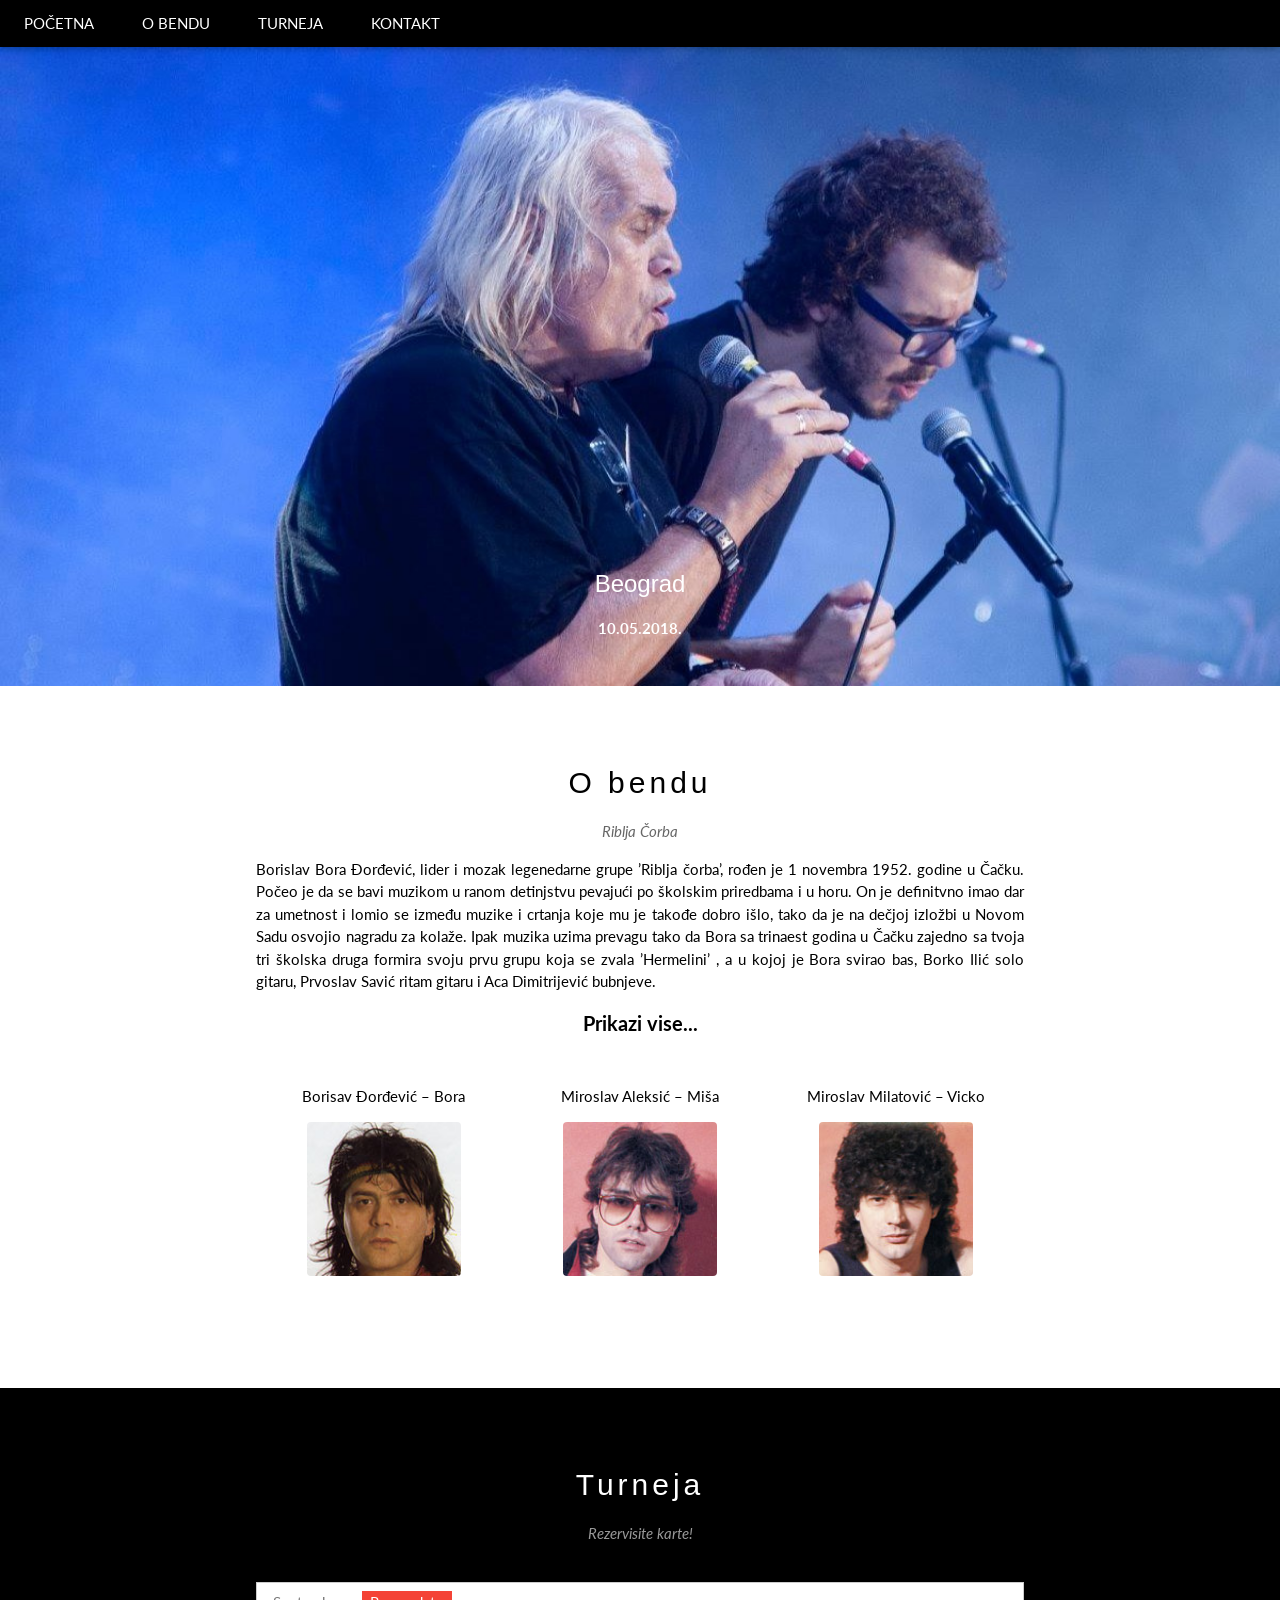
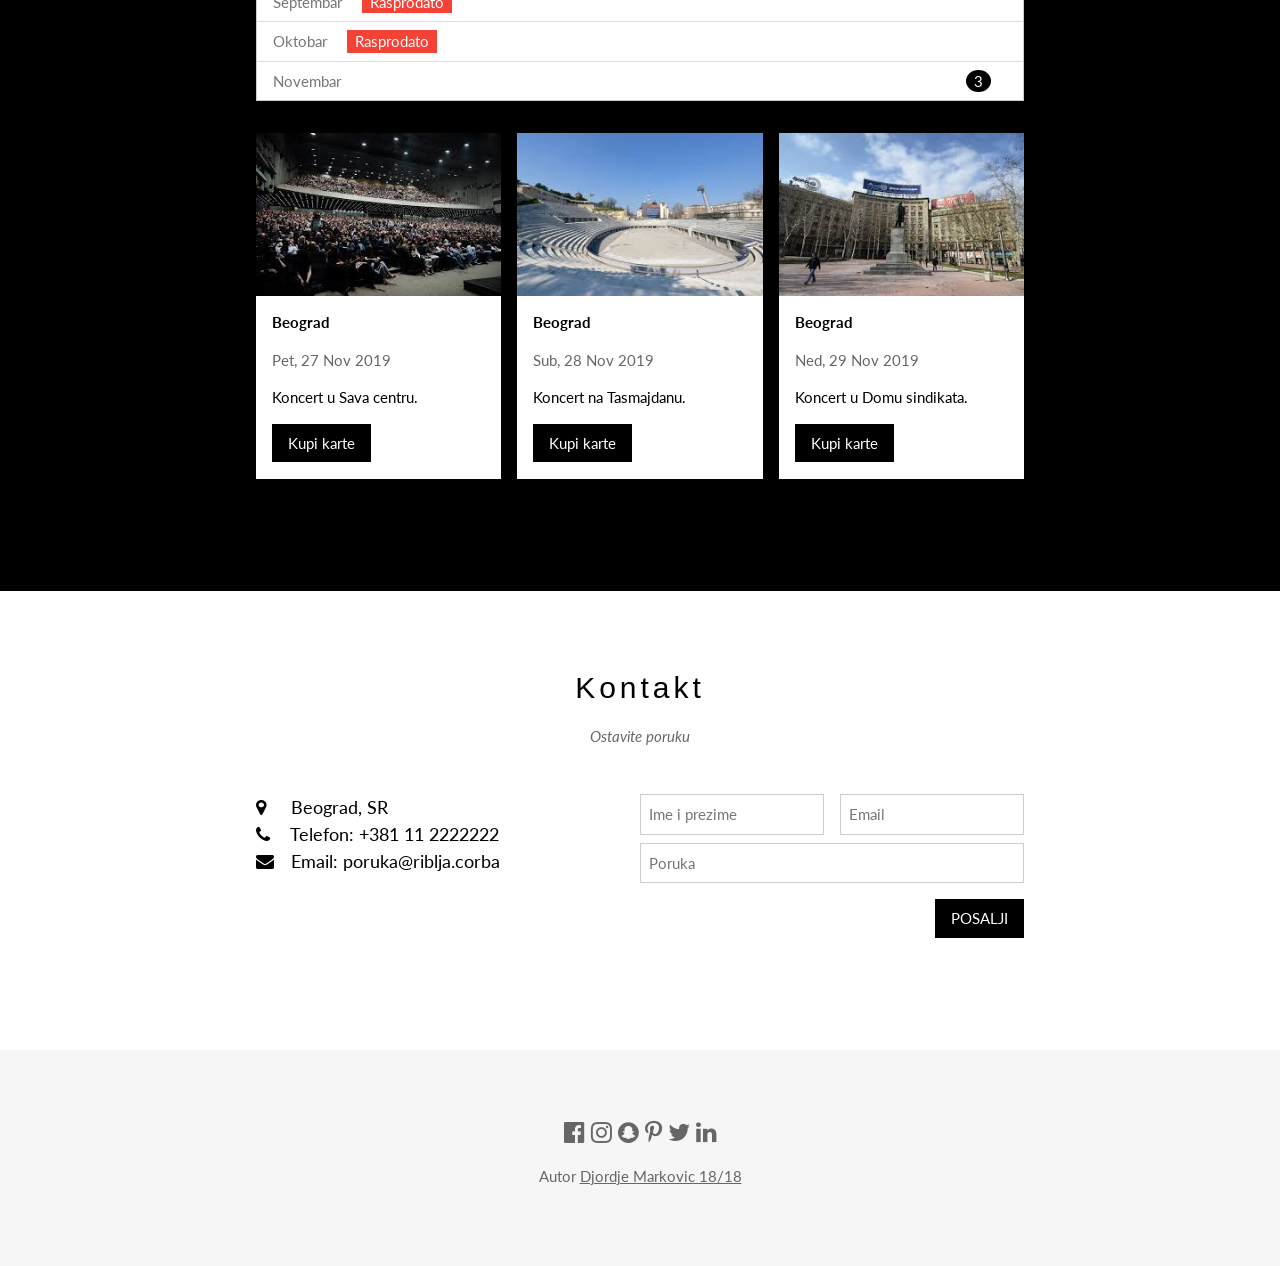
==== commit e0b0f093: "Add files via upload" ====
--- a/index.html
+++ b/index.html
@@ -60,7 +60,8 @@
                 <h2 class="wide">O bendu</h2>
                 <p class="opacity"><i>Riblja Čorba</i></p>
                 <p class="justify">Borislav Bora Đorđević, lider i mozak legenedarne grupe ’Riblja čorba’, rođen je 1 novembra 1952. godine u Čačku. Počeo je da se bavi muzikom u ranom detinjstvu pevajući po školskim priredbama i u horu. On je definitvno imao dar za umetnost i lomio se između muzike i crtanja koje mu je takođe dobro išlo, tako da je na dečjoj izložbi u Novom Sadu osvojio nagradu za kolaže. Ipak muzika uzima prevagu tako da Bora sa trinaest godina u Čačku zajedno sa tvoja tri školska druga formira svoju prvu grupu koja se zvala ’Hermelini’ , a u kojoj je Bora svirao bas, Borko Ilić solo gitaru, Prvoslav Savić ritam gitaru i Aca Dimitrijević bubnjeve.</p>
-                <p class="justify">Bora je prvenstveno bio zainteresovan za pevanje, gitaru je svirao prilično slabo, pa su mu u grupi dodelili ulogu basiste jer se i onako bas gitara tada smatrala nevažnm intrumentom. Međutim Boru je krasila upornost i velika volja tako da on već nakon dve godine prelazi na ritam gitaru, istovremeno počinje sa komponovanjem. Druga pesma koju je u životu napravio pod nazivom "Moje tuge" kasnije se našla na albumu grupe ’Suncokret’. U to vreme dolazi do ekspanzije na našoj muzičkoj sceni, pojave brojnih novih grupa tako da se u tom periodu Bora selio i boravio na kratko po raznim grupama kao što su : ’Vesnici ljubavi’, ’Safiri’, ’Dečaci sa Morave’, ’Čačanski plemići’, grupa ’PORS’ ( Poslednji Ostatak Romatičnog Sveta).</p>
+                <span class="prikazi-vise">Prikazi vise...</span>
+                <p class="justify skriveni-tekst">Bora je prvenstveno bio zainteresovan za pevanje, gitaru je svirao prilično slabo, pa su mu u grupi dodelili ulogu basiste jer se i onako bas gitara tada smatrala nevažnm intrumentom. Međutim Boru je krasila upornost i velika volja tako da on već nakon dve godine prelazi na ritam gitaru, istovremeno počinje sa komponovanjem. Druga pesma koju je u životu napravio pod nazivom "Moje tuge" kasnije se našla na albumu grupe ’Suncokret’. U to vreme dolazi do ekspanzije na našoj muzičkoj sceni, pojave brojnih novih grupa tako da se u tom periodu Bora selio i boravio na kratko po raznim grupama kao što su : ’Vesnici ljubavi’, ’Safiri’, ’Dečaci sa Morave’, ’Čačanski plemići’, grupa ’PORS’ ( Poslednji Ostatak Romatičnog Sveta).</p>
                 <div class="row padding-32">
                     <div class="third">
                         <p>Borisav Đorđević – Bora</p>
@@ -181,7 +182,6 @@
             <i class="fa fa-twitter hover-opacity"></i>
             <i class="fa fa-linkedin hover-opacity"></i>
             <p class="medium">Autor <a id="autorModal" href="#animatedModal">Djordje Markovic 18/18</a></p>
-			<a href="./sitemap.xml" target="_blank">Sitemap</a>
         </footer>
 
         <div id="animatedModal">
@@ -200,7 +200,6 @@
         <script type="text/javascript" src="https://cdnjs.cloudflare.com/ajax/libs/jquery/3.4.1/jquery.min.js"></script>
         <script type="text/javascript" src="./animated-modal-plugin/animatedModal.min.js"></script>
         <script type="text/javascript" src="./main.js"></script>
-		
 
     </body>
 </html>
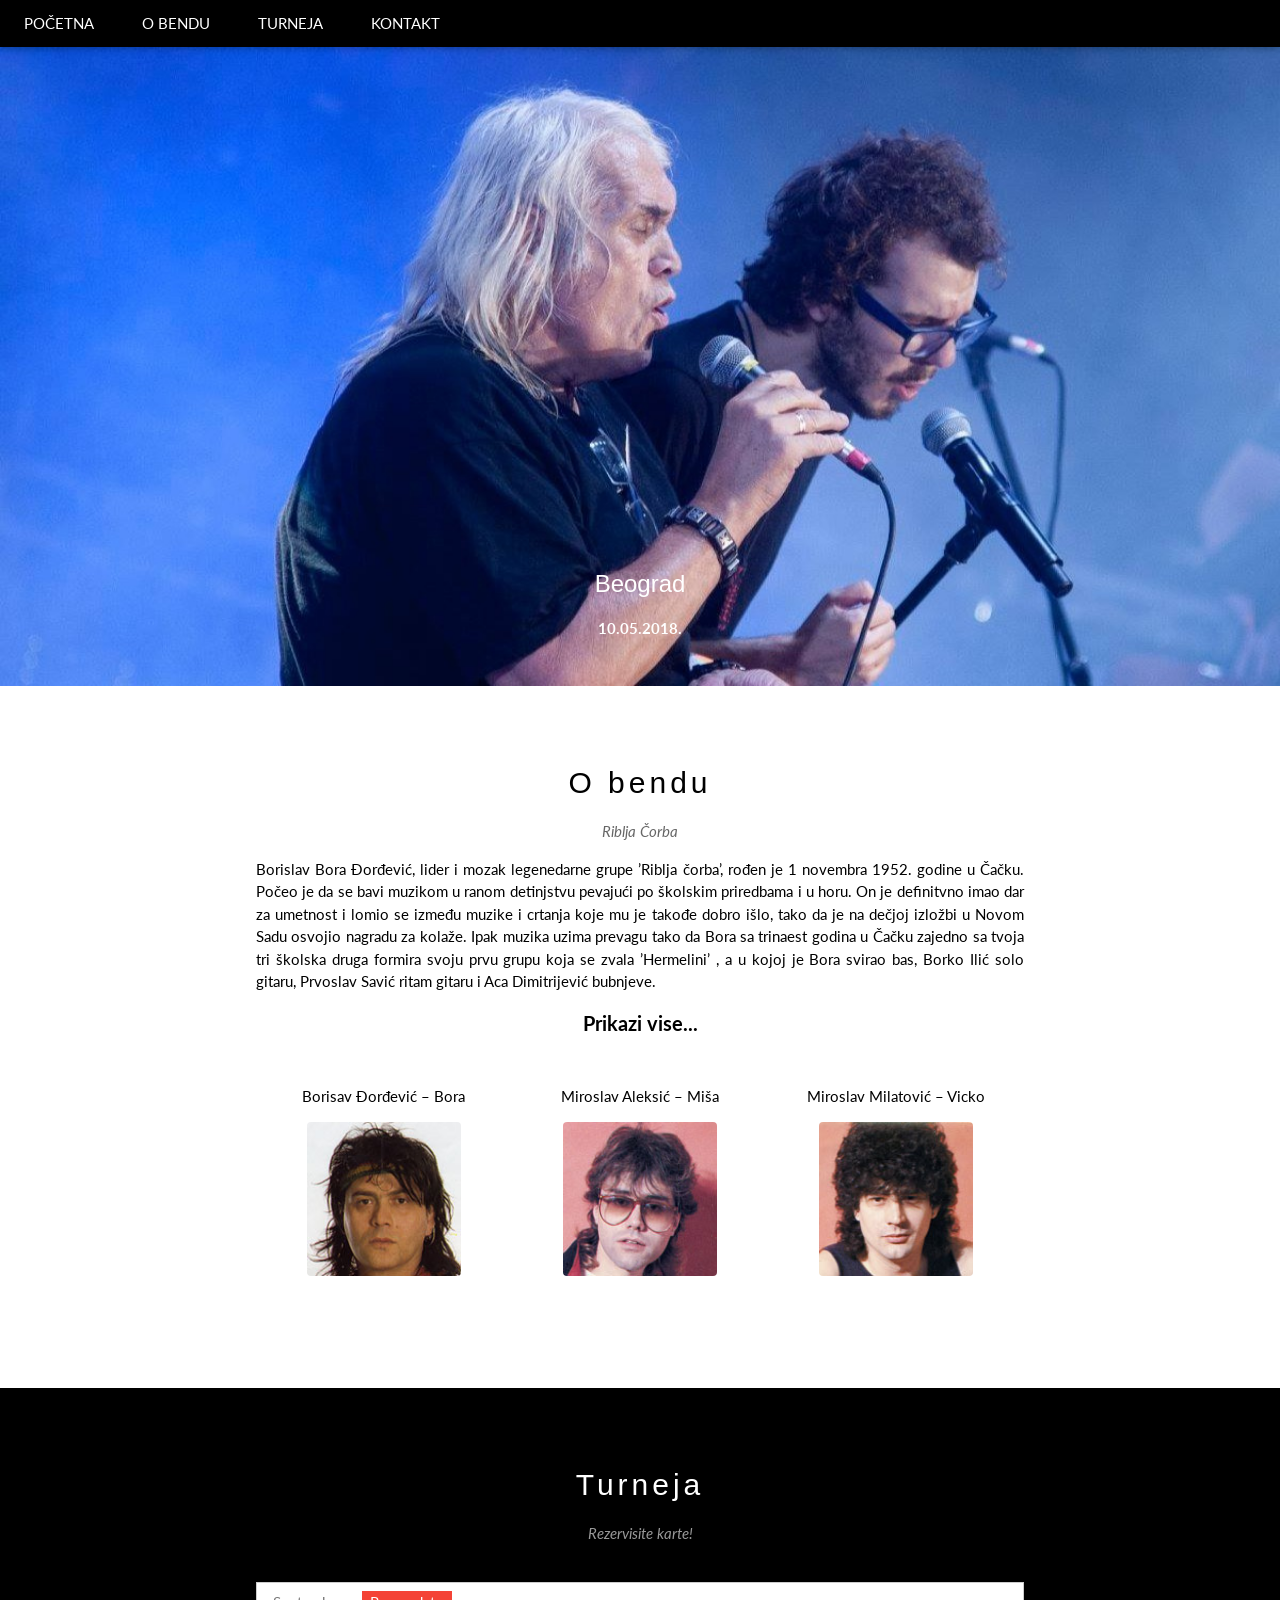
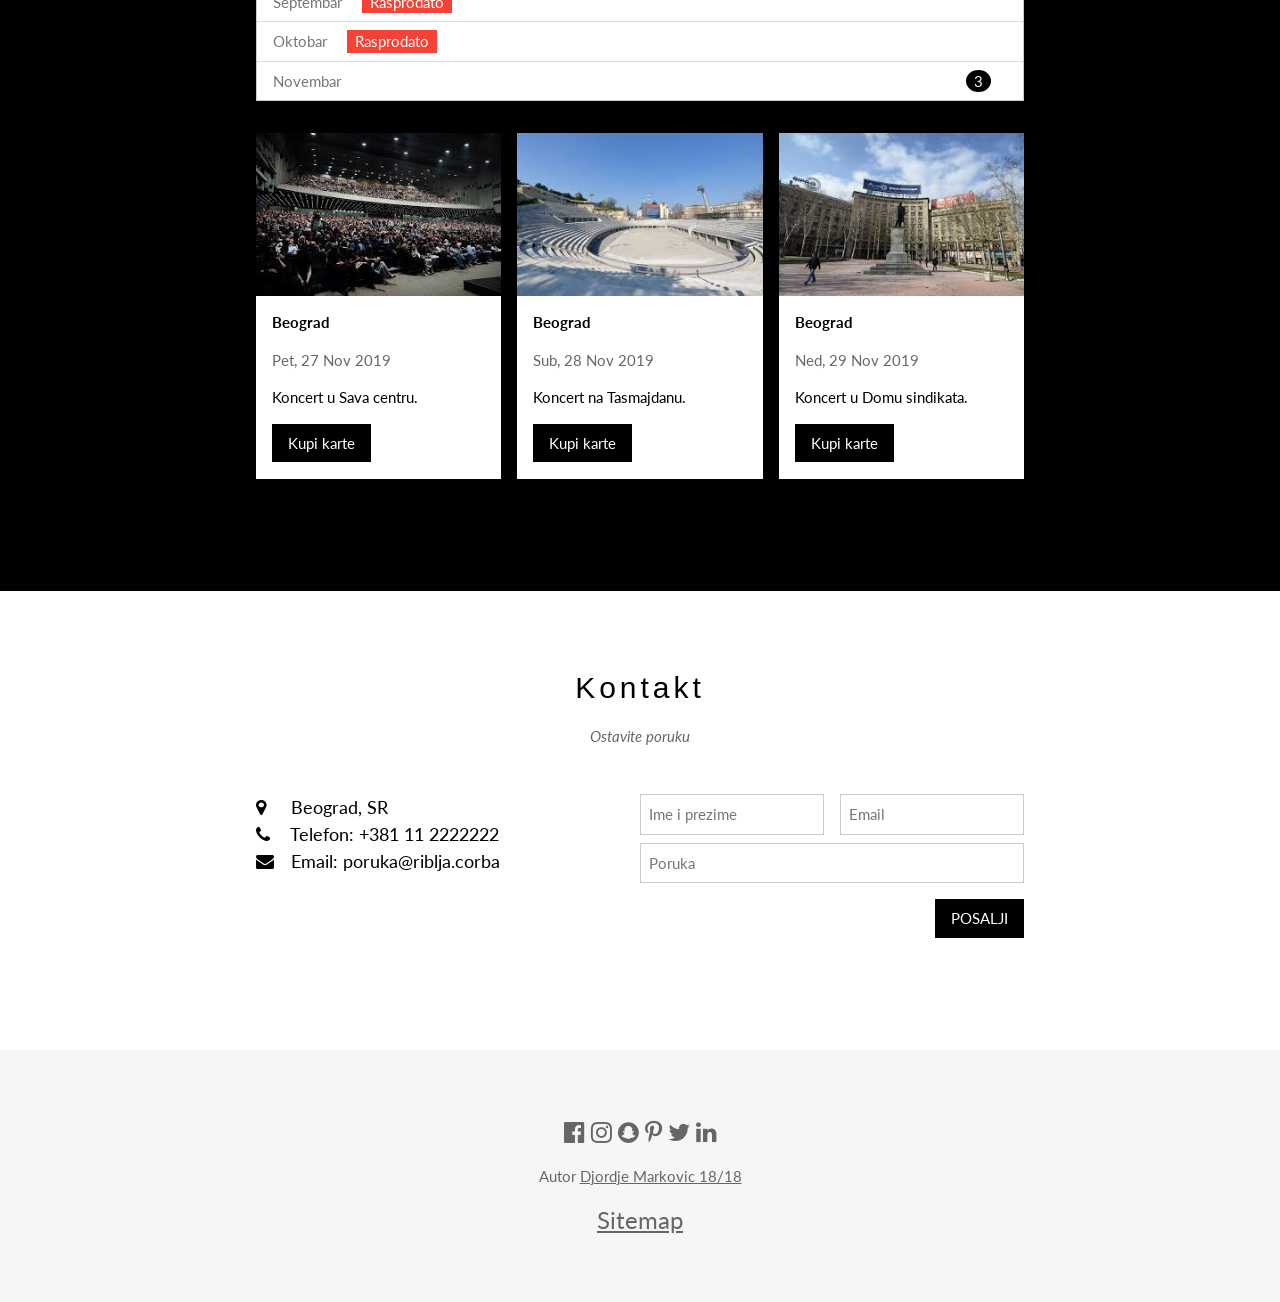
==== commit 7a2ac2de: "Add files via upload" ====
--- a/index.html
+++ b/index.html
@@ -182,6 +182,7 @@
             <i class="fa fa-twitter hover-opacity"></i>
             <i class="fa fa-linkedin hover-opacity"></i>
             <p class="medium">Autor <a id="autorModal" href="#animatedModal">Djordje Markovic 18/18</a></p>
+			<a href="./sitemap.xml" target="_blank">Sitemap</a>
         </footer>
 
         <div id="animatedModal">
@@ -203,3 +204,5 @@
 
     </body>
 </html>
+			
+        
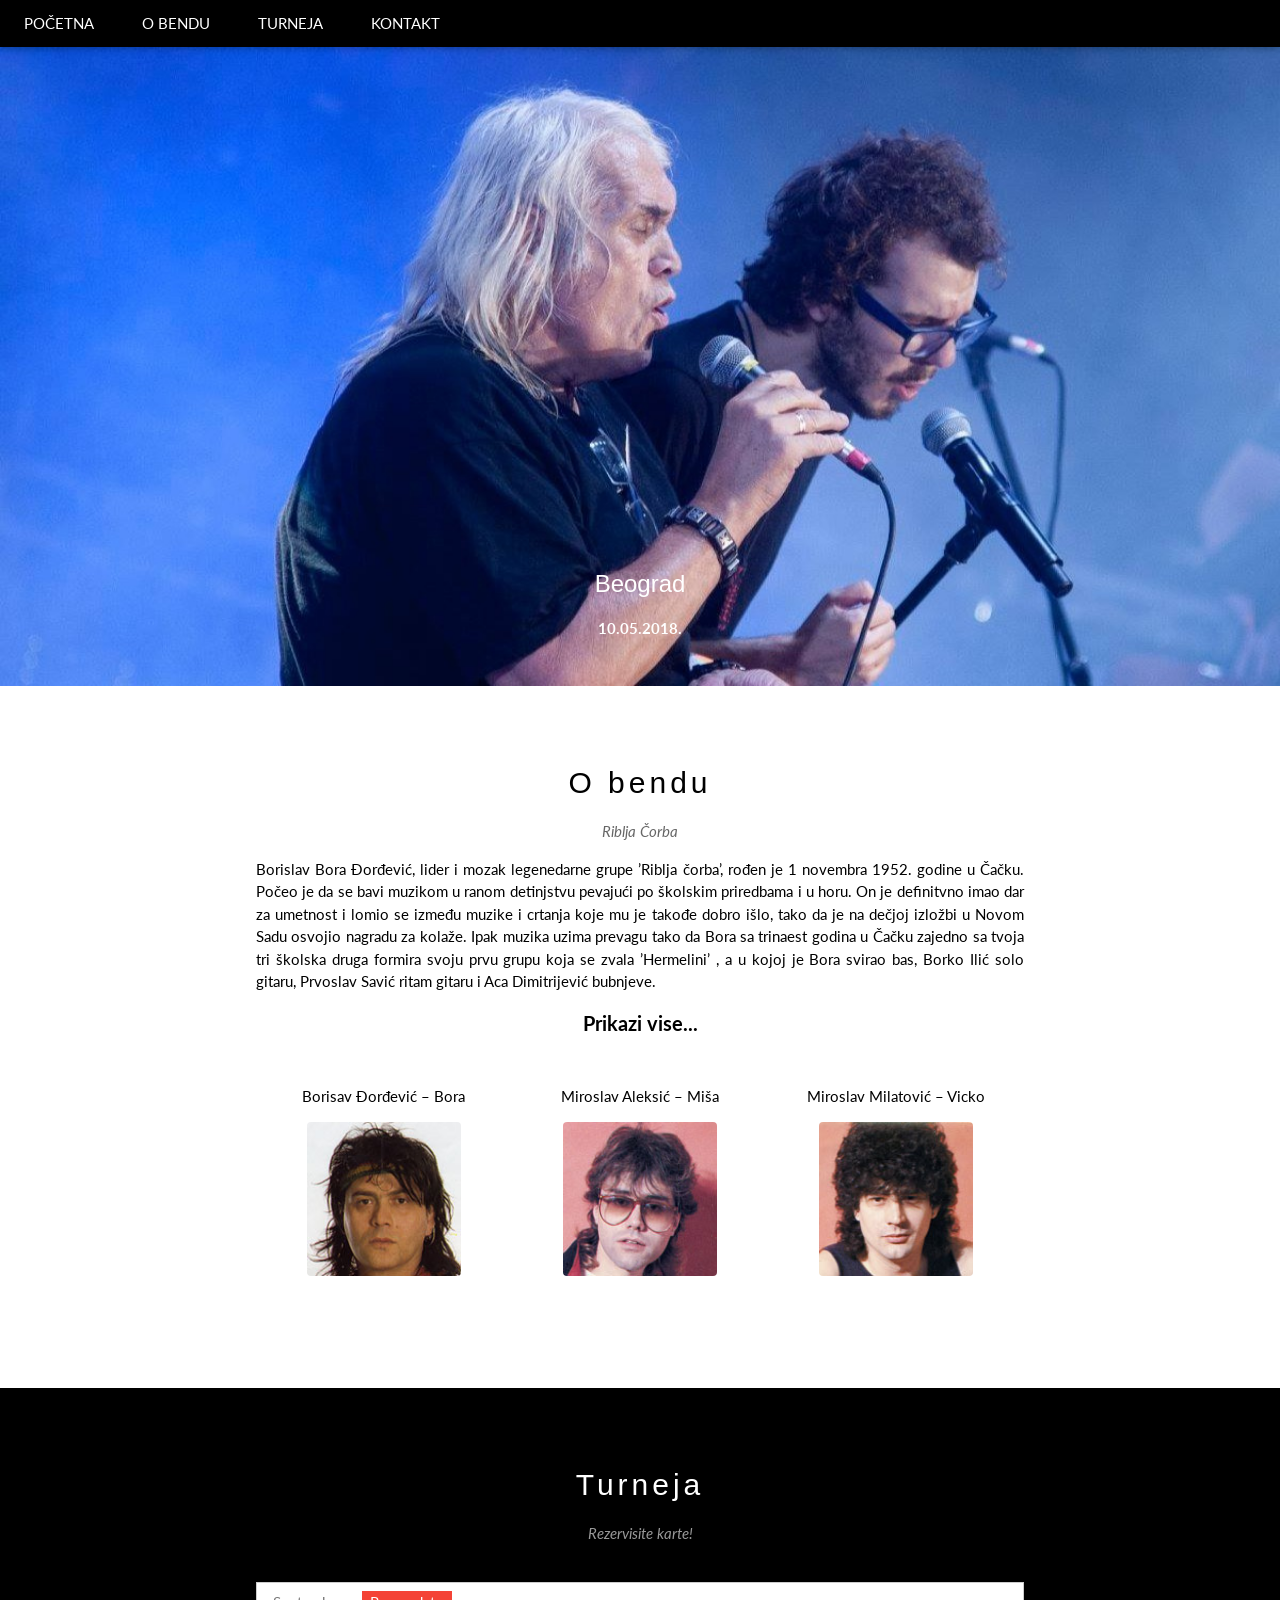
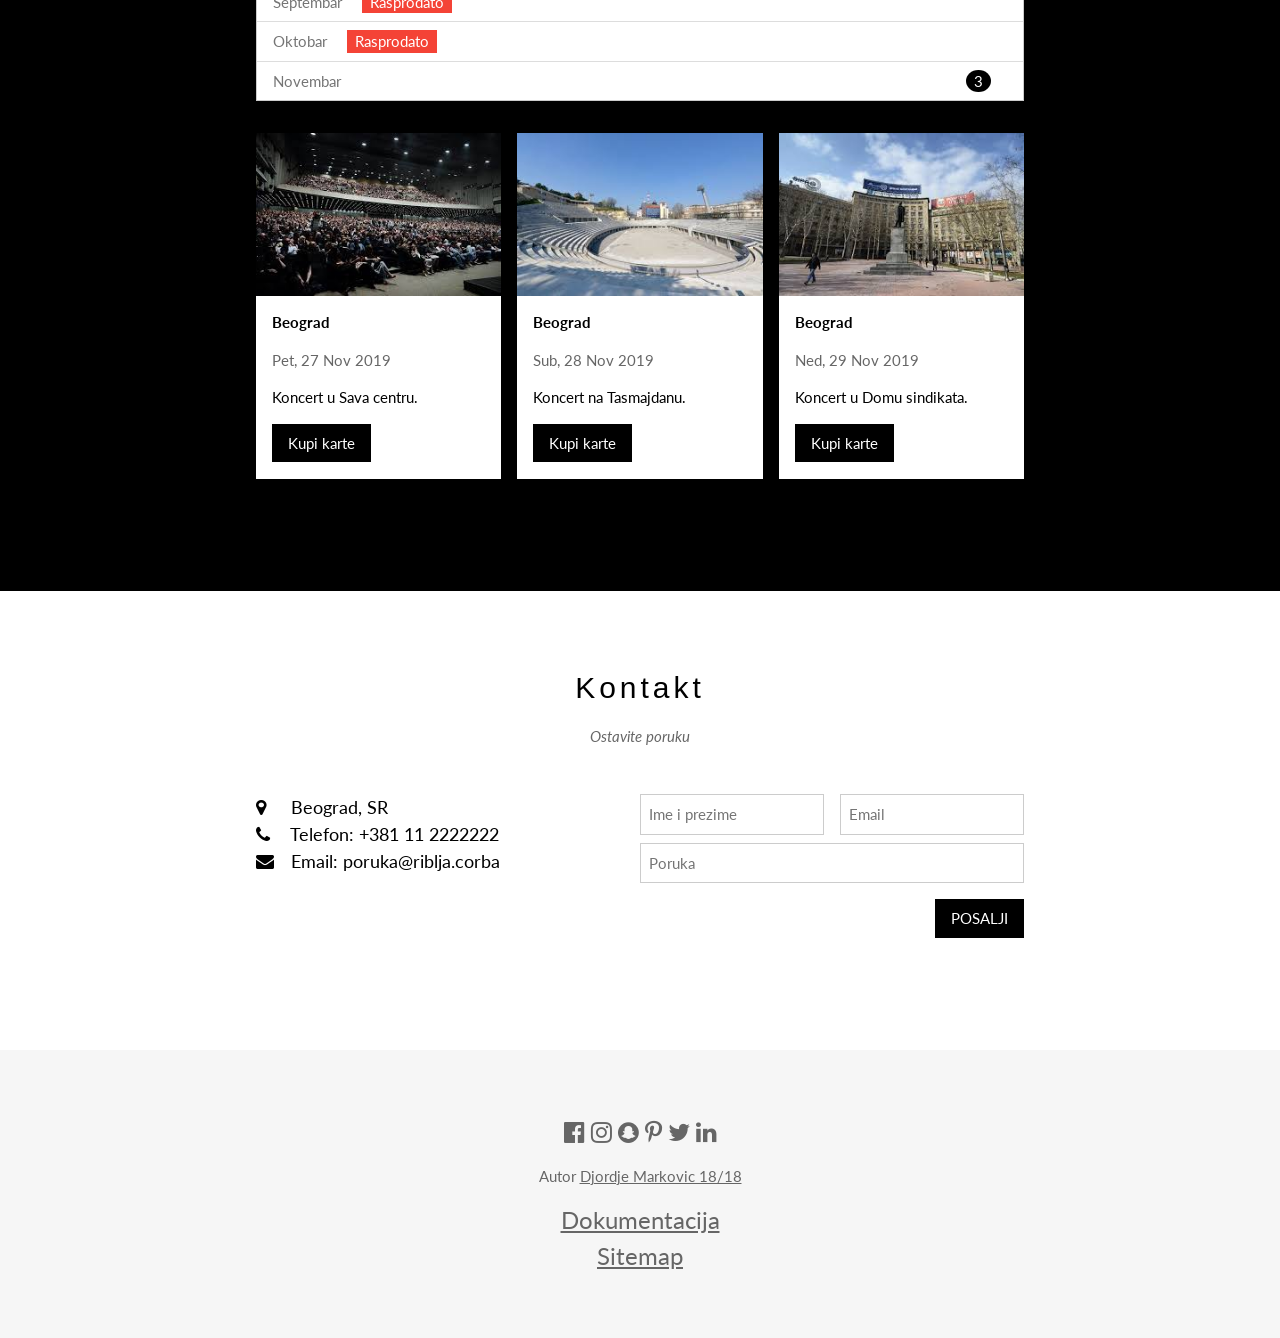
==== commit f66546d3: "Add files via upload" ====
--- a/index.html
+++ b/index.html
@@ -182,6 +182,7 @@
             <i class="fa fa-twitter hover-opacity"></i>
             <i class="fa fa-linkedin hover-opacity"></i>
             <p class="medium">Autor <a id="autorModal" href="#animatedModal">Djordje Markovic 18/18</a></p>
+			<a href="./dokumentacija.pdf" target="_blank">Dokumentacija</a> </br>
 			<a href="./sitemap.xml" target="_blank">Sitemap</a>
         </footer>
 
